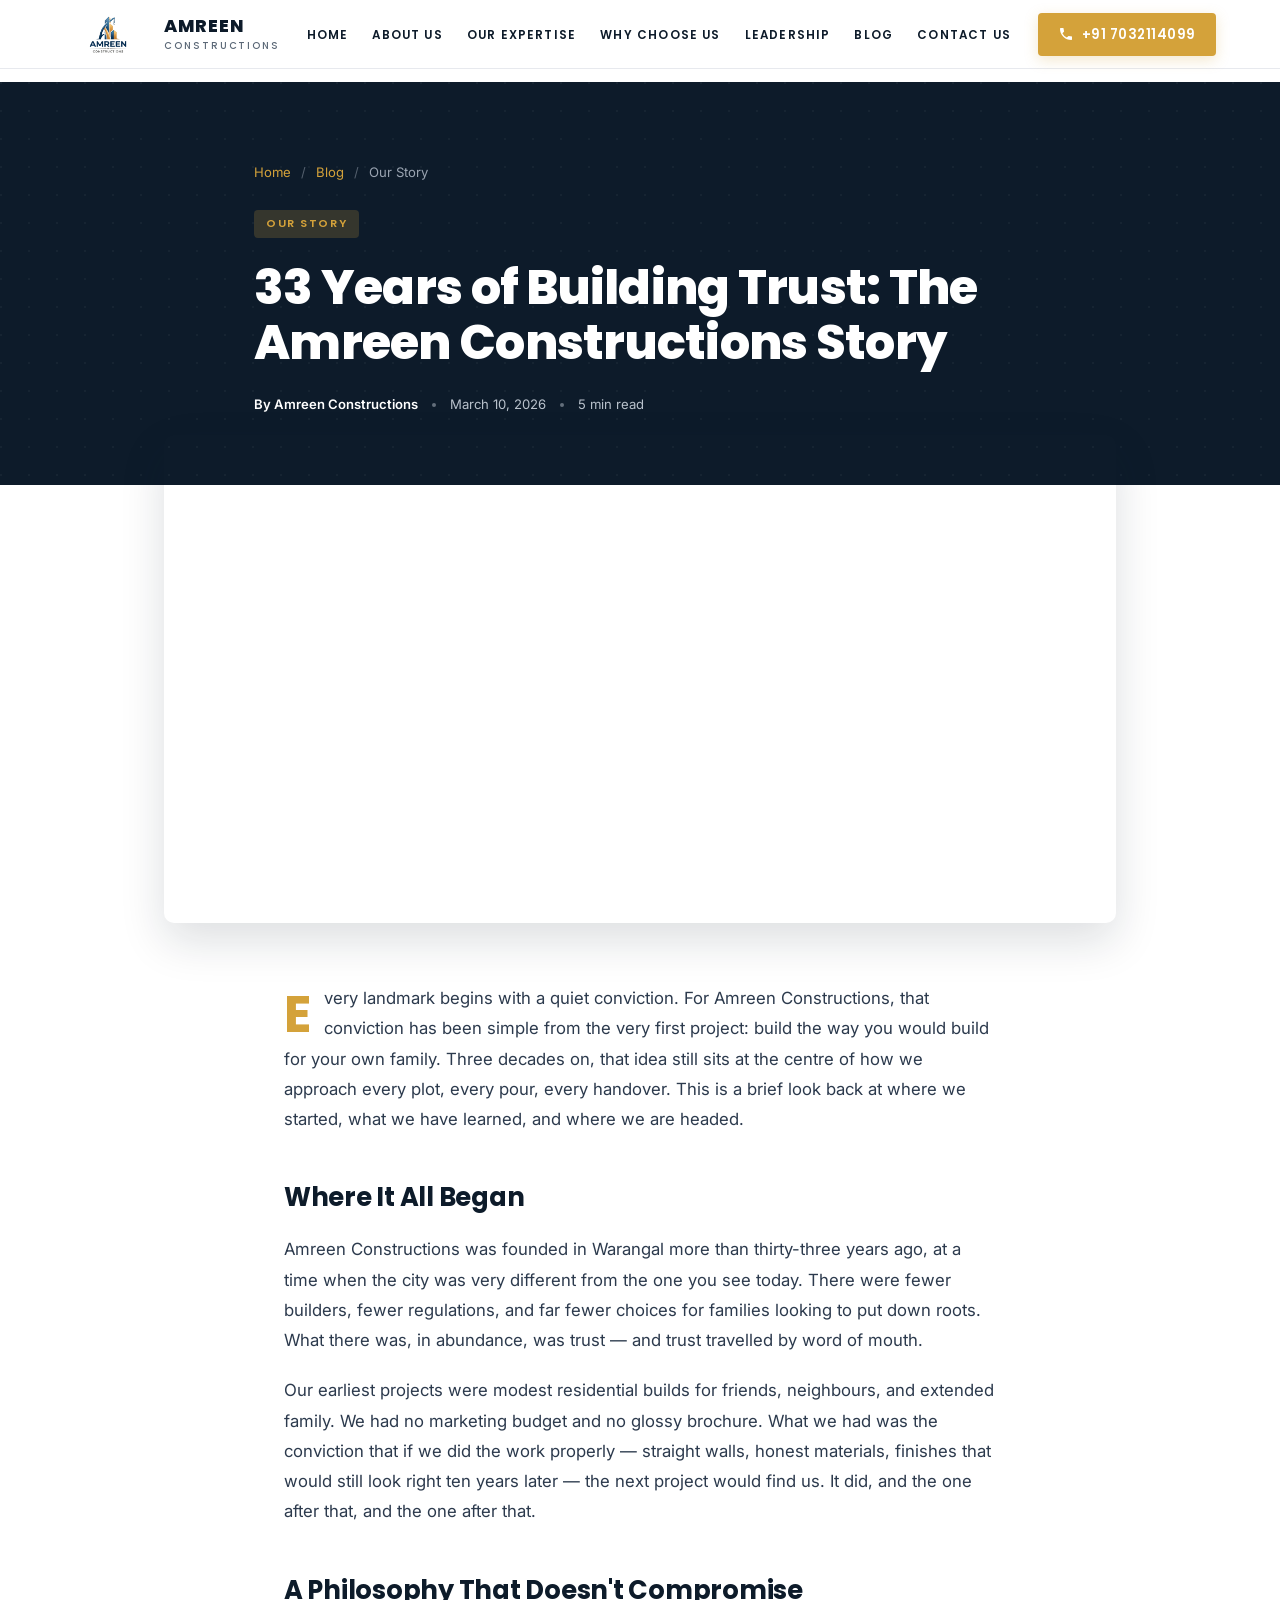
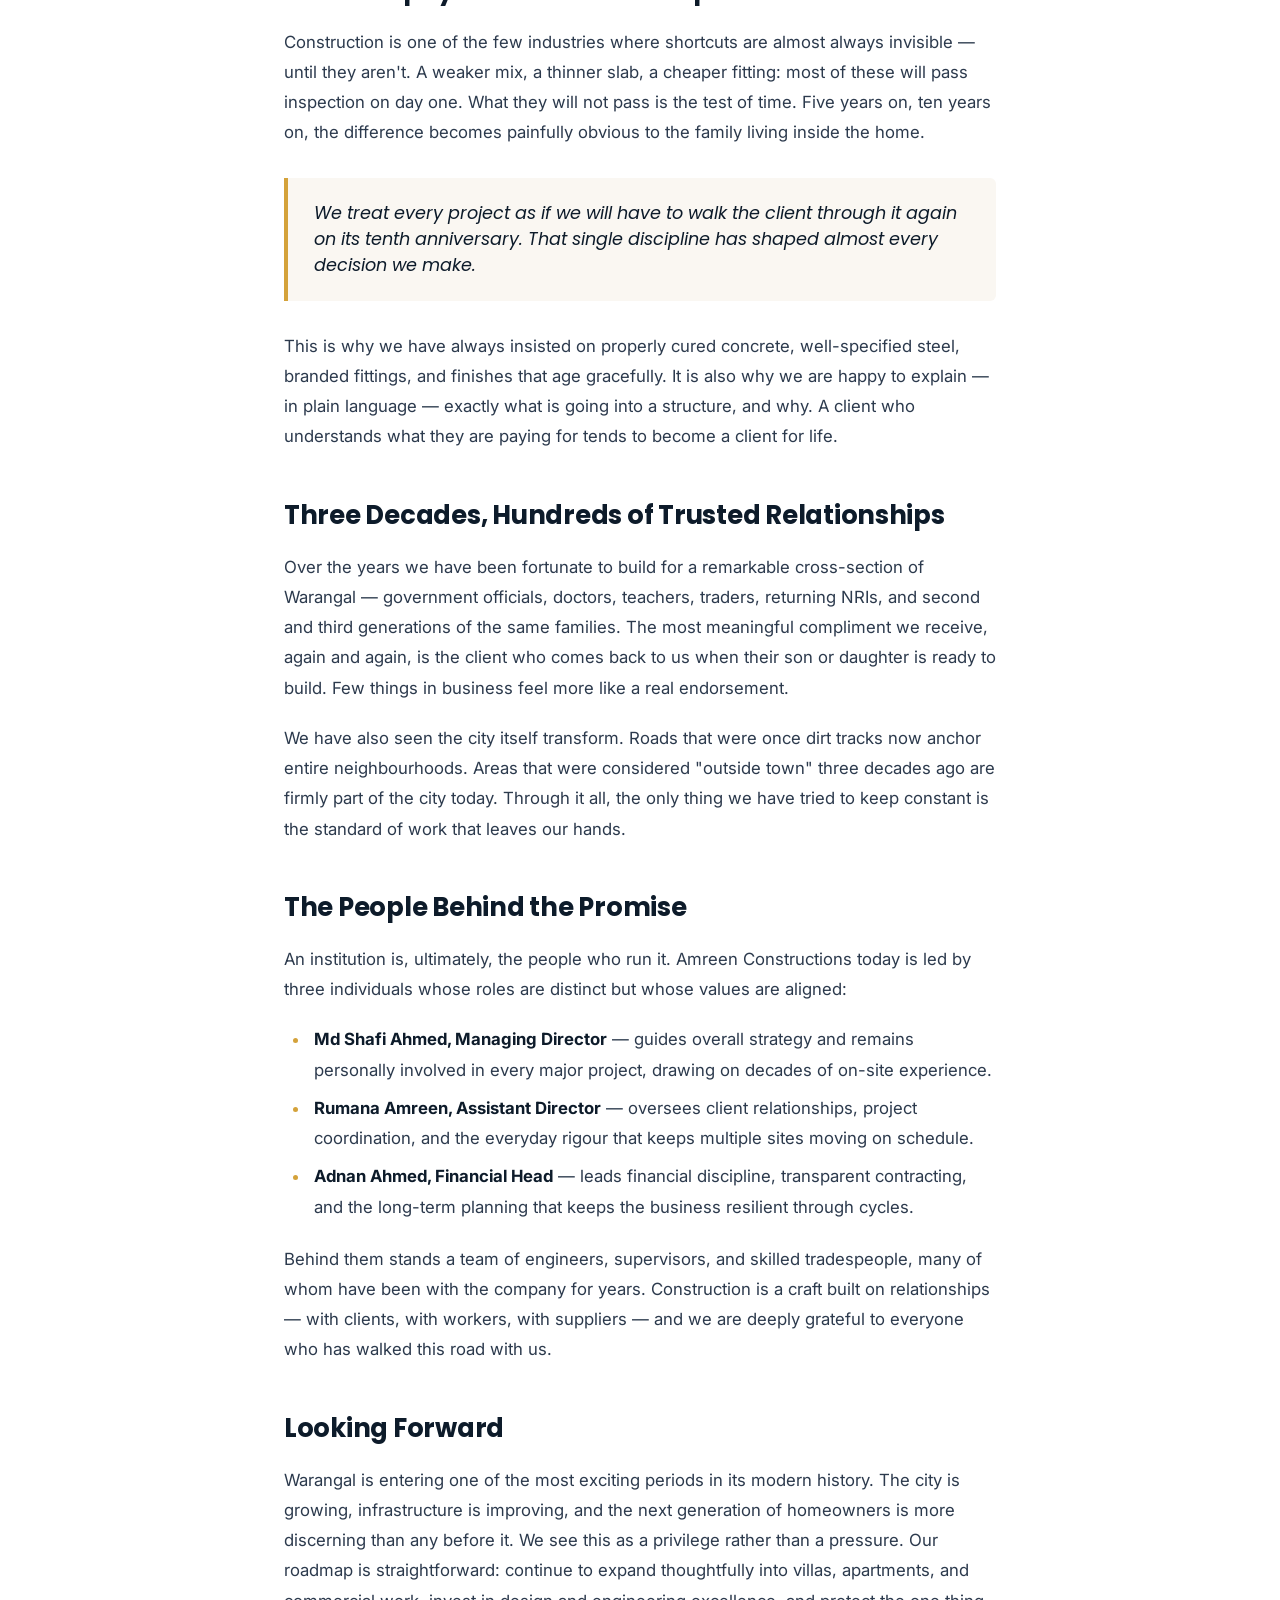
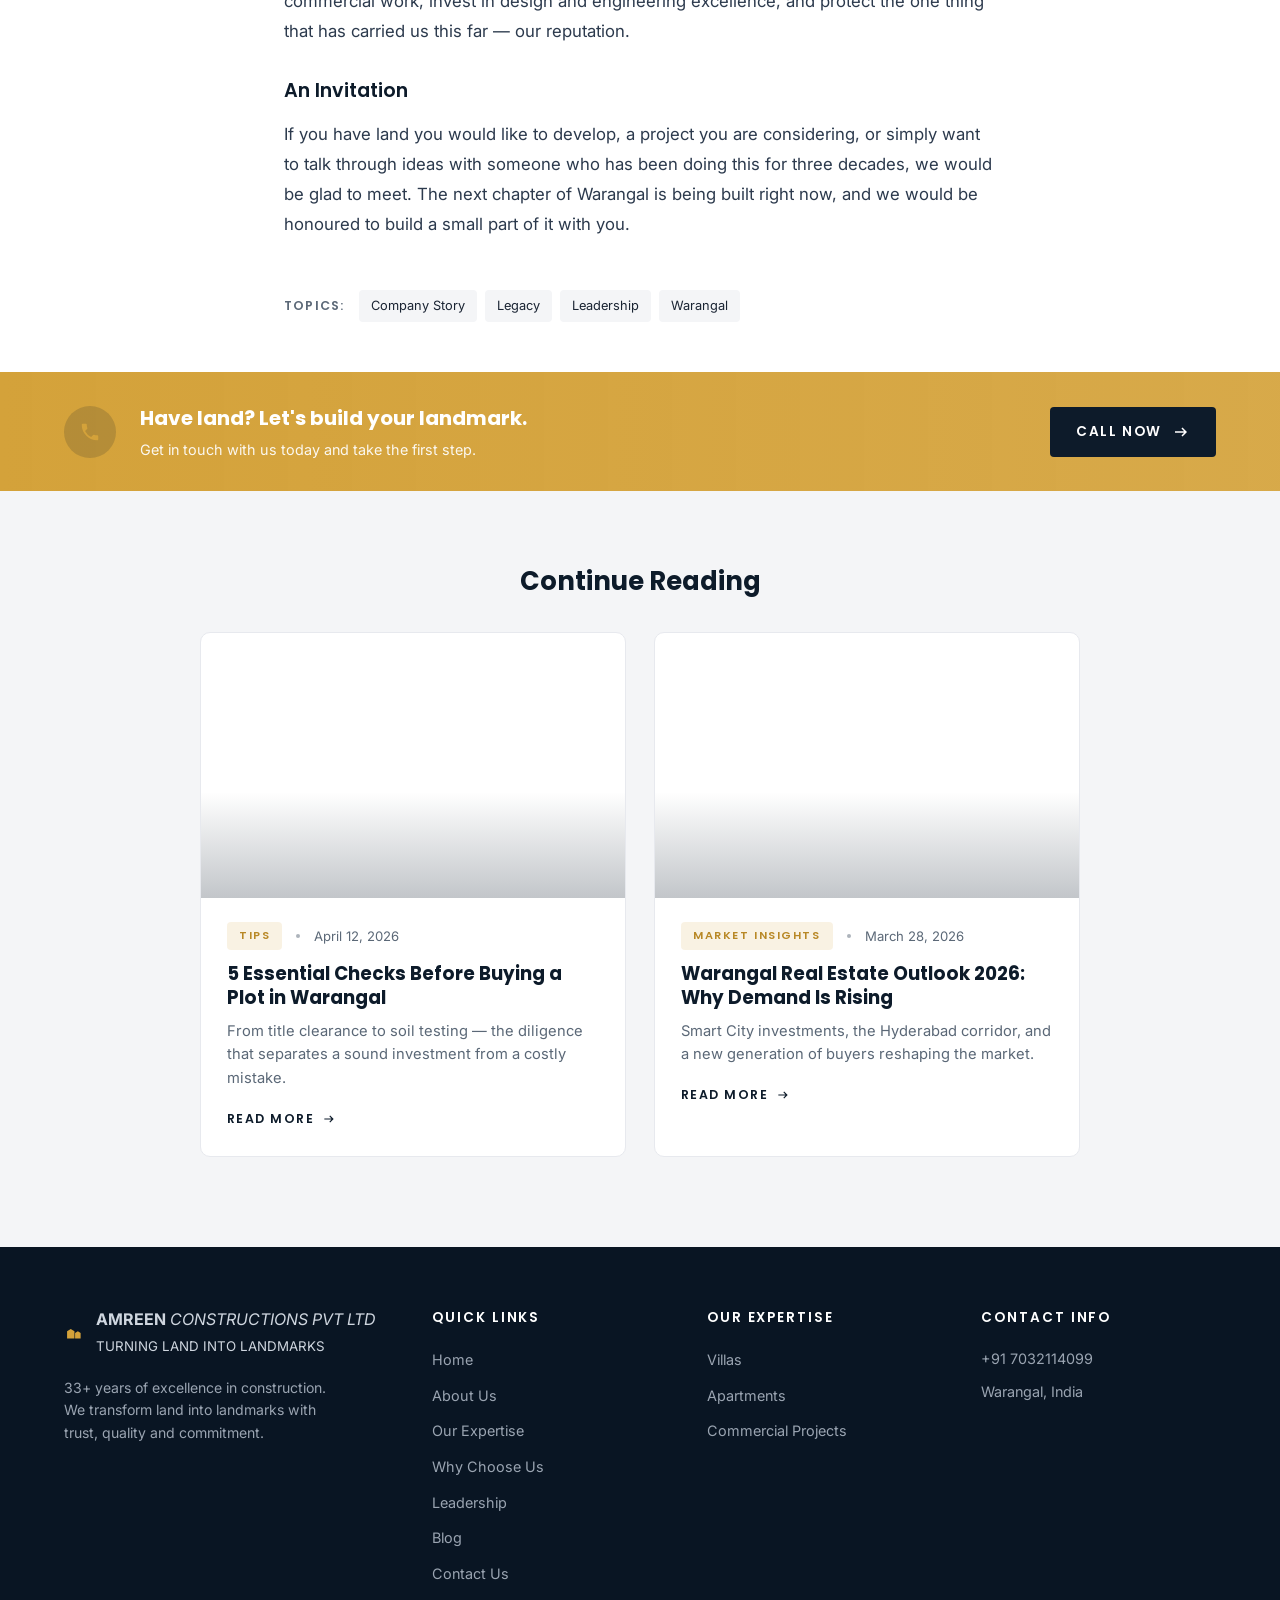
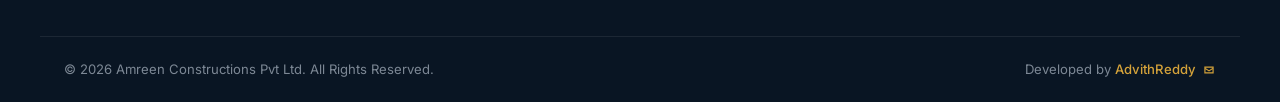
==== blog-our-story.html @ a72f968a "Add files via upload" ====
<!DOCTYPE html>
<html lang="en">
<head>
  <meta charset="UTF-8" />
  <meta http-equiv="X-UA-Compatible" content="IE=edge" />
  <meta name="viewport" content="width=device-width, initial-scale=1.0" />

  <title>33 Years of Building Trust: The Amreen Constructions Story | Warangal</title>
  <meta name="description" content="A look back at three decades of construction excellence in Warangal — the values, the people, and the philosophy behind Amreen Constructions Pvt Ltd." />
  <meta name="keywords" content="Amreen Constructions story, Warangal builder history, construction company Warangal legacy, Md Shafi Ahmed, family-run builder Telangana" />
  <meta name="author" content="Amreen Constructions Pvt Ltd" />
  <meta name="robots" content="index, follow" />
  <link rel="canonical" href="https://amreenconstructions.com/blog-our-story.html" />

  <meta property="og:type" content="article" />
  <meta property="og:title" content="33 Years of Building Trust: The Amreen Constructions Story" />
  <meta property="og:description" content="From a single project in Warangal to landmark portfolios — three decades of values that haven't changed." />
  <meta property="article:published_time" content="2026-03-10" />
  <meta property="article:author" content="Amreen Constructions Pvt Ltd" />
  <meta property="article:section" content="Our Story" />

  <meta name="theme-color" content="#0d1b2a" />
  <link rel="icon" type="image/png" href="favicon.png" />

  <link rel="preconnect" href="https://fonts.googleapis.com" />
  <link rel="preconnect" href="https://fonts.gstatic.com" crossorigin />
  <link href="https://fonts.googleapis.com/css2?family=Poppins:wght@300;400;500;600;700;800&family=Inter:wght@300;400;500;600;700&display=swap" rel="stylesheet" />
  <link rel="stylesheet" href="styles.css" />

  <script type="application/ld+json">
  {
    "@context": "https://schema.org",
    "@type": "BlogPosting",
    "headline": "33 Years of Building Trust: The Amreen Constructions Story",
    "description": "The history, values, and people behind three decades of construction excellence in Warangal.",
    "image": "https://images.unsplash.com/photo-1503387762-592deb58ef4e?auto=format&fit=crop&w=1200&q=80",
    "datePublished": "2026-03-10",
    "dateModified": "2026-03-10",
    "author": { "@type": "Organization", "name": "Amreen Constructions Pvt Ltd", "url": "https://amreenconstructions.com/" },
    "publisher": {
      "@type": "Organization",
      "name": "Amreen Constructions Pvt Ltd",
      "logo": { "@type": "ImageObject", "url": "https://amreenconstructions.com/logo.png" }
    },
    "mainEntityOfPage": "https://amreenconstructions.com/blog-our-story.html",
    "articleSection": "Our Story"
  }
  </script>
</head>
<body>

  <header class="site-header" id="siteHeader">
    <div class="container nav-wrap">
      <a href="index.html" class="brand" aria-label="Amreen Constructions Pvt Ltd Home">
        <img src="logo.png" alt="" class="logo-img" width="175" height="200" />
        <span class="brand-text-h">
          <span class="name">AMREEN</span>
          <span class="sub">CONSTRUCTIONS</span>
        </span>
      </a>
      <nav class="primary-nav" aria-label="Primary navigation">
        <button class="nav-toggle" id="navToggle" aria-expanded="false" aria-controls="navMenu" aria-label="Toggle menu">
          <span></span><span></span><span></span>
        </button>
        <ul class="nav-menu" id="navMenu">
          <li><a href="index.html" class="nav-link">Home</a></li>
          <li><a href="index.html#about" class="nav-link">About Us</a></li>
          <li><a href="index.html#expertise" class="nav-link">Our Expertise</a></li>
          <li><a href="index.html#why" class="nav-link">Why Choose Us</a></li>
          <li><a href="index.html#leadership" class="nav-link">Leadership</a></li>
          <li><a href="blog.html" class="nav-link active">Blog</a></li>
          <li><a href="index.html#contact" class="nav-link">Contact Us</a></li>
        </ul>
      </nav>
      <a href="tel:+917032114099" class="phone-cta">
        <svg viewBox="0 0 24 24" width="16" height="16" aria-hidden="true"><path fill="currentColor" d="M6.6 10.8a15.05 15.05 0 0 0 6.6 6.6l2.2-2.2a1 1 0 0 1 1-.25 11.4 11.4 0 0 0 3.6.57 1 1 0 0 1 1 1V20a1 1 0 0 1-1 1A17 17 0 0 1 3 4a1 1 0 0 1 1-1h3.5a1 1 0 0 1 1 1 11.4 11.4 0 0 0 .57 3.6 1 1 0 0 1-.25 1z"/></svg>
        <span>+91 7032114099</span>
      </a>
    </div>
  </header>

  <main>
  <article>
    <header class="article-hero">
      <div class="container">
        <nav class="crumbs" aria-label="Breadcrumb">
          <a href="index.html">Home</a>
          <span class="sep">/</span>
          <a href="blog.html">Blog</a>
          <span class="sep">/</span>
          <span>Our Story</span>
        </nav>
        <span class="cat-badge">Our Story</span>
        <h1>33 Years of Building Trust: The Amreen Constructions Story</h1>
        <div class="post-meta">
          <span class="author">By Amreen Constructions</span>
          <span class="dot-sep"></span>
          <span>March 10, 2026</span>
          <span class="dot-sep"></span>
          <span>5 min read</span>
        </div>
      </div>
    </header>

    <div class="article-image">
      <div class="imgph" role="img" aria-label="Architectural drawings and tools on a desk" style="background-image: url('https://images.unsplash.com/photo-1503387762-592deb58ef4e?auto=format&fit=crop&w=1600&q=80');"></div>
    </div>

    <div class="article-body">
      <p>Every landmark begins with a quiet conviction. For Amreen Constructions, that conviction has been simple from the very first project: build the way you would build for your own family. Three decades on, that idea still sits at the centre of how we approach every plot, every pour, every handover. This is a brief look back at where we started, what we have learned, and where we are headed.</p>

      <h2>Where It All Began</h2>
      <p>Amreen Constructions was founded in Warangal more than thirty-three years ago, at a time when the city was very different from the one you see today. There were fewer builders, fewer regulations, and far fewer choices for families looking to put down roots. What there was, in abundance, was trust — and trust travelled by word of mouth.</p>
      <p>Our earliest projects were modest residential builds for friends, neighbours, and extended family. We had no marketing budget and no glossy brochure. What we had was the conviction that if we did the work properly — straight walls, honest materials, finishes that would still look right ten years later — the next project would find us. It did, and the one after that, and the one after that.</p>

      <h2>A Philosophy That Doesn't Compromise</h2>
      <p>Construction is one of the few industries where shortcuts are almost always invisible — until they aren't. A weaker mix, a thinner slab, a cheaper fitting: most of these will pass inspection on day one. What they will not pass is the test of time. Five years on, ten years on, the difference becomes painfully obvious to the family living inside the home.</p>
      <blockquote>
        We treat every project as if we will have to walk the client through it again on its tenth anniversary. That single discipline has shaped almost every decision we make.
      </blockquote>
      <p>This is why we have always insisted on properly cured concrete, well-specified steel, branded fittings, and finishes that age gracefully. It is also why we are happy to explain — in plain language — exactly what is going into a structure, and why. A client who understands what they are paying for tends to become a client for life.</p>

      <h2>Three Decades, Hundreds of Trusted Relationships</h2>
      <p>Over the years we have been fortunate to build for a remarkable cross-section of Warangal — government officials, doctors, teachers, traders, returning NRIs, and second and third generations of the same families. The most meaningful compliment we receive, again and again, is the client who comes back to us when their son or daughter is ready to build. Few things in business feel more like a real endorsement.</p>
      <p>We have also seen the city itself transform. Roads that were once dirt tracks now anchor entire neighbourhoods. Areas that were considered "outside town" three decades ago are firmly part of the city today. Through it all, the only thing we have tried to keep constant is the standard of work that leaves our hands.</p>

      <h2>The People Behind the Promise</h2>
      <p>An institution is, ultimately, the people who run it. Amreen Constructions today is led by three individuals whose roles are distinct but whose values are aligned:</p>
      <ul>
        <li><strong>Md Shafi Ahmed, Managing Director</strong> — guides overall strategy and remains personally involved in every major project, drawing on decades of on-site experience.</li>
        <li><strong>Rumana Amreen, Assistant Director</strong> — oversees client relationships, project coordination, and the everyday rigour that keeps multiple sites moving on schedule.</li>
        <li><strong>Adnan Ahmed, Financial Head</strong> — leads financial discipline, transparent contracting, and the long-term planning that keeps the business resilient through cycles.</li>
      </ul>
      <p>Behind them stands a team of engineers, supervisors, and skilled tradespeople, many of whom have been with the company for years. Construction is a craft built on relationships — with clients, with workers, with suppliers — and we are deeply grateful to everyone who has walked this road with us.</p>

      <h2>Looking Forward</h2>
      <p>Warangal is entering one of the most exciting periods in its modern history. The city is growing, infrastructure is improving, and the next generation of homeowners is more discerning than any before it. We see this as a privilege rather than a pressure. Our roadmap is straightforward: continue to expand thoughtfully into villas, apartments, and commercial work, invest in design and engineering excellence, and protect the one thing that has carried us this far — our reputation.</p>

      <h3>An Invitation</h3>
      <p>If you have land you would like to develop, a project you are considering, or simply want to talk through ideas with someone who has been doing this for three decades, we would be glad to meet. The next chapter of Warangal is being built right now, and we would be honoured to build a small part of it with you.</p>
    </div>

    <div class="article-tags">
      <span>Topics:</span>
      <a href="blog.html">Company Story</a>
      <a href="blog.html">Legacy</a>
      <a href="blog.html">Leadership</a>
      <a href="blog.html">Warangal</a>
    </div>
  </article>
  </main>

  <section class="cta-banner" aria-label="Call to action">
    <div class="container cta-row">
      <div class="cta-icon" aria-hidden="true">
        <svg viewBox="0 0 24 24" width="22" height="22"><path fill="#d4a23a" d="M6.6 10.8a15.05 15.05 0 0 0 6.6 6.6l2.2-2.2a1 1 0 0 1 1-.25 11.4 11.4 0 0 0 3.6.57 1 1 0 0 1 1 1V20a1 1 0 0 1-1 1A17 17 0 0 1 3 4a1 1 0 0 1 1-1h3.5a1 1 0 0 1 1 1 11.4 11.4 0 0 0 .57 3.6 1 1 0 0 1-.25 1z"/></svg>
      </div>
      <div class="cta-text">
        <h3>Have land? Let's build your landmark.</h3>
        <p>Get in touch with us today and take the first step.</p>
      </div>
      <a href="tel:+917032114099" class="btn btn-dark">
        Call Now
        <svg viewBox="0 0 24 24" width="18" height="18" aria-hidden="true"><path fill="currentColor" d="M4 11h12.2l-3.6-3.6L14 6l6 6-6 6-1.4-1.4L16.2 13H4z"/></svg>
      </a>
    </div>
  </section>

  <section class="related" aria-label="Related posts">
    <div class="container">
      <h2>Continue Reading</h2>
      <div class="blog-grid">
        <article class="blog-card">
          <a href="blog-plot-buying-checks.html">
            <div class="thumb" style="background-image: url('https://images.unsplash.com/photo-1500382017468-9049fed747ef?auto=format&fit=crop&w=900&q=80');"></div>
            <div class="body">
              <div class="post-meta">
                <span class="cat-badge">Tips</span>
                <span class="dot-sep"></span>
                <span>April 12, 2026</span>
              </div>
              <h3>5 Essential Checks Before Buying a Plot in Warangal</h3>
              <p>From title clearance to soil testing — the diligence that separates a sound investment from a costly mistake.</p>
              <span class="read-more">Read More
                <svg viewBox="0 0 24 24" width="14" height="14" aria-hidden="true"><path fill="currentColor" d="M4 11h12.2l-3.6-3.6L14 6l6 6-6 6-1.4-1.4L16.2 13H4z"/></svg>
              </span>
            </div>
          </a>
        </article>
        <article class="blog-card">
          <a href="blog-warangal-market-2026.html">
            <div class="thumb" style="background-image: url('https://images.unsplash.com/photo-1486325212027-8081e485255e?auto=format&fit=crop&w=900&q=80');"></div>
            <div class="body">
              <div class="post-meta">
                <span class="cat-badge">Market Insights</span>
                <span class="dot-sep"></span>
                <span>March 28, 2026</span>
              </div>
              <h3>Warangal Real Estate Outlook 2026: Why Demand Is Rising</h3>
              <p>Smart City investments, the Hyderabad corridor, and a new generation of buyers reshaping the market.</p>
              <span class="read-more">Read More
                <svg viewBox="0 0 24 24" width="14" height="14" aria-hidden="true"><path fill="currentColor" d="M4 11h12.2l-3.6-3.6L14 6l6 6-6 6-1.4-1.4L16.2 13H4z"/></svg>
              </span>
            </div>
          </a>
        </article>
      </div>
    </div>
  </section>

  <footer class="site-footer" role="contentinfo">
    <div class="container footer-grid">
      <div class="footer-brand">
        <a href="index.html" class="brand brand-footer">
          <span class="brand-mark" aria-hidden="true">
            <svg viewBox="0 0 64 64" width="34" height="34">
              <path d="M10 50V26l12-7 12 7v24H10zm26 0V32l9-6 9 6v18H36z" fill="#d4a23a"/>
            </svg>
          </span>
          <span class="brand-text">
            <strong>AMREEN</strong>
            <em>CONSTRUCTIONS PVT LTD</em>
            <small>TURNING LAND INTO LANDMARKS</small>
          </span>
        </a>
        <p>33+ years of excellence in construction.<br/>We transform land into landmarks with trust, quality and commitment.</p>
      </div>
      <div class="footer-col">
        <h4>QUICK LINKS</h4>
        <ul>
          <li><a href="index.html">Home</a></li>
          <li><a href="index.html#about">About Us</a></li>
          <li><a href="index.html#expertise">Our Expertise</a></li>
          <li><a href="index.html#why">Why Choose Us</a></li>
          <li><a href="index.html#leadership">Leadership</a></li>
          <li><a href="blog.html">Blog</a></li>
          <li><a href="index.html#contact">Contact Us</a></li>
        </ul>
      </div>
      <div class="footer-col">
        <h4>OUR EXPERTISE</h4>
        <ul>
          <li><a href="index.html#expertise">Villas</a></li>
          <li><a href="index.html#expertise">Apartments</a></li>
          <li><a href="index.html#expertise">Commercial Projects</a></li>
        </ul>
      </div>
      <div class="footer-col">
        <h4>CONTACT INFO</h4>
        <ul class="footer-contact">
          <li><a href="tel:+917032114099">+91 7032114099</a></li>
          <li>Warangal, India</li>
        </ul>
      </div>
    </div>
    <div class="container footer-bottom">
      <p>&copy; <span id="year"></span> Amreen Constructions Pvt Ltd. All Rights Reserved.</p>
      <p class="dev-credit">
        Developed by
        <a href="mailto:advithreddydanda@gmail.com" aria-label="Email AdvithReddy">
          AdvithReddy
          <svg viewBox="0 0 24 24" width="14" height="14" aria-hidden="true"><path fill="currentColor" d="M4 6h16v12H4V6zm2 2v.4l6 4.1 6-4.1V8H6zm0 2.5V16h12v-5.5l-6 4.1-6-4.1z"/></svg>
        </a>
      </p>
    </div>
  </footer>

  <a href="#top" class="back-to-top" id="backToTop" aria-label="Back to top">
    <svg viewBox="0 0 24 24" width="18" height="18" aria-hidden="true"><path fill="currentColor" d="M12 4l8 8h-5v8h-6v-8H4z"/></svg>
  </a>

  <script src="script.js" defer></script>
</body>
</html>
---- styles.css ----
/* ===========================================================
   Amreen Constructions Pvt Ltd
   Stylesheet — premium corporate, navy + gold
   =========================================================== */

/* ---------- Reset ---------- */
*, *::before, *::after { box-sizing: border-box; margin: 0; padding: 0; }
html { scroll-behavior: smooth; -webkit-text-size-adjust: 100%; }
body {
  font-family: 'Inter', system-ui, -apple-system, sans-serif;
  color: var(--ink);
  background: var(--bg);
  line-height: 1.6;
  -webkit-font-smoothing: antialiased;
  -moz-osx-font-smoothing: grayscale;
  overflow-x: hidden;
}
img, svg { display: block; max-width: 100%; }
a { color: inherit; text-decoration: none; }
button { font: inherit; cursor: pointer; border: 0; background: none; }
ul { list-style: none; }
input, textarea { font: inherit; color: inherit; }

/* ---------- Tokens ---------- */
:root {
  --navy: #0d1b2a;
  --navy-2: #14263b;
  --navy-deep: #091523;
  --gold: #d4a23a;
  --gold-2: #b88826;
  --ink: #1a2433;
  --muted: #5b6877;
  --line: #e7e9ee;
  --bg: #ffffff;
  --bg-soft: #f4f5f7;
  --bg-warm: #faf7f2;
  --shadow-sm: 0 4px 14px rgba(13, 27, 42, 0.06);
  --shadow-md: 0 10px 30px rgba(13, 27, 42, 0.08);
  --shadow-lg: 0 18px 45px rgba(13, 27, 42, 0.14);
  --radius: 6px;
  --radius-lg: 10px;
  --container: 1200px;
}

/* ---------- Layout helpers ---------- */
.container {
  width: 100%;
  max-width: var(--container);
  margin: 0 auto;
  padding: 0 24px;
}
.section { padding: 90px 0; }
.section-title { font-family: 'Poppins', sans-serif; font-size: clamp(1.7rem, 3vw, 2.4rem); font-weight: 700; color: var(--navy); margin-bottom: 50px; letter-spacing: -0.01em; }
.section-title.center { text-align: center; }

.eyebrow {
  font-family: 'Poppins', sans-serif;
  font-size: 0.78rem;
  font-weight: 600;
  letter-spacing: 0.18em;
  text-transform: uppercase;
  color: var(--gold);
  margin-bottom: 18px;
}
.eyebrow.gold { color: var(--gold); }
.eyebrow.center { text-align: center; }

/* ---------- Buttons ---------- */
.btn {
  display: inline-flex;
  align-items: center;
  gap: 10px;
  padding: 14px 26px;
  font-family: 'Poppins', sans-serif;
  font-weight: 600;
  font-size: 0.85rem;
  letter-spacing: 0.12em;
  text-transform: uppercase;
  border-radius: 4px;
  transition: transform .25s ease, background .25s ease, color .25s ease, box-shadow .25s ease;
  white-space: nowrap;
}
.btn svg { transition: transform .3s ease; }
.btn:hover svg { transform: translateX(4px); }

.btn-gold {
  background: var(--gold);
  color: #fff;
  box-shadow: 0 8px 22px rgba(212, 162, 58, .35);
}
.btn-gold:hover { background: var(--gold-2); transform: translateY(-2px); box-shadow: 0 12px 30px rgba(212, 162, 58, .4); }

.btn-dark {
  background: var(--navy);
  color: #fff;
}
.btn-dark:hover { background: var(--navy-deep); transform: translateY(-2px); }

/* =========================================================
   HEADER — white bg, navy text, gold accents
   ========================================================= */
.site-header {
  position: fixed;
  top: 0; left: 0; right: 0;
  z-index: 100;
  background: #ffffff;
  border-bottom: 1px solid var(--line);
  transition: box-shadow .3s ease, background .3s ease;
}
.site-header.scrolled {
  background: rgba(255,255,255,.97);
  backdrop-filter: blur(10px);
  box-shadow: 0 4px 20px rgba(13,27,42,.07);
}

.nav-wrap {
  display: flex;
  align-items: center;
  justify-content: space-between;
  gap: 18px;
  padding-top: 10px;
  padding-bottom: 10px;
}

.brand { display: flex; align-items: center; gap: 12px; text-decoration: none; }
.logo-img {
  height: 48px;
  width: auto;
  display: block;
  flex-shrink: 0;
  transition: transform .3s ease;
}
.brand:hover .logo-img { transform: scale(1.05); }

.brand-text-h {
  display: flex;
  flex-direction: column;
  line-height: 1;
}
.brand-text-h .name {
  font-family: 'Poppins', sans-serif;
  font-weight: 800;
  font-size: 1.1rem;
  letter-spacing: 0.06em;
  color: var(--navy);
}
.brand-text-h .sub {
  font-family: 'Poppins', sans-serif;
  font-weight: 500;
  font-size: 0.6rem;
  letter-spacing: 0.2em;
  color: var(--muted);
  margin-top: 5px;
}

/* Nav menu */
.primary-nav { display: flex; align-items: center; }
.nav-menu { display: flex; gap: 24px; align-items: center; }
.nav-link {
  position: relative;
  font-family: 'Poppins', sans-serif;
  font-size: 0.74rem;
  font-weight: 600;
  letter-spacing: 0.1em;
  text-transform: uppercase;
  color: var(--navy);
  padding: 6px 0;
  white-space: nowrap;
  transition: color .25s ease;
}
.nav-link::after {
  content: '';
  position: absolute;
  left: 0; right: 0; bottom: -2px;
  height: 2px;
  background: var(--gold);
  transform: scaleX(0);
  transform-origin: left;
  transition: transform .3s ease;
}
.nav-link:hover, .nav-link.active { color: var(--gold-2); }
.nav-link.active::after, .nav-link:hover::after { transform: scaleX(1); }

.phone-cta {
  display: inline-flex;
  align-items: center;
  gap: 8px;
  background: var(--gold);
  color: #fff;
  padding: 11px 20px;
  border-radius: 4px;
  font-family: 'Poppins', sans-serif;
  font-weight: 600;
  font-size: 0.82rem;
  letter-spacing: 0.04em;
  white-space: nowrap;
  transition: background .25s ease, transform .25s ease, box-shadow .25s ease;
  box-shadow: 0 4px 14px rgba(212,162,58,.25);
}
.phone-cta:hover {
  background: var(--gold-2);
  transform: translateY(-1px);
  box-shadow: 0 6px 18px rgba(212,162,58,.35);
}

/* Mobile toggle */
.nav-toggle {
  display: none;
  width: 40px; height: 40px;
  flex-direction: column;
  justify-content: center;
  align-items: center;
  gap: 5px;
}
.nav-toggle span {
  display: block;
  width: 22px; height: 2px;
  background: var(--navy);
  transition: transform .3s ease, opacity .3s ease;
}
.nav-toggle.open span:nth-child(1) { transform: translateY(7px) rotate(45deg); }
.nav-toggle.open span:nth-child(2) { opacity: 0; }
.nav-toggle.open span:nth-child(3) { transform: translateY(-7px) rotate(-45deg); }

/* Tighten at narrow desktops so single-line nav holds */
@media (max-width: 1180px) {
  .nav-menu { gap: 18px; }
  .nav-link { font-size: 0.72rem; letter-spacing: 0.08em; }
}
@media (max-width: 1024px) {
  .nav-wrap { gap: 12px; }
  .nav-menu { gap: 14px; }
  .nav-link { font-size: 0.7rem; letter-spacing: 0.06em; }
  .phone-cta { padding: 10px 14px; font-size: 0.78rem; }
  .phone-cta span { display: none; }
  .logo-img { height: 44px; }
  .brand-text-h .name { font-size: 1rem; }
  .brand-text-h .sub { font-size: 0.55rem; }
}

/* =========================================================
   HERO
   ========================================================= */
.hero {
  position: relative;
  min-height: 92vh;
  display: flex;
  align-items: center;
  margin-top: 82px;
  overflow: hidden;
  background: var(--navy);
}
.hero-image {
  position: absolute; inset: 0;
  background-image: url('https://images.unsplash.com/photo-1600585154340-be6161a56a0c?auto=format&fit=crop&w=2000&q=80');
  background-size: cover;
  background-position: center;
  filter: brightness(.78);
}
.hero-overlay {
  position: absolute; inset: 0;
  background:
    linear-gradient(90deg, rgba(13,27,42,.92) 0%, rgba(13,27,42,.55) 55%, rgba(13,27,42,.15) 100%),
    linear-gradient(180deg, rgba(13,27,42,.45) 0%, rgba(13,27,42,.2) 50%, rgba(13,27,42,.6) 100%);
}
.hero-content {
  position: relative;
  z-index: 2;
  padding: 80px 24px;
  max-width: var(--container);
  width: 100%;
  color: #fff;
}
.hero .eyebrow { color: var(--gold); margin-bottom: 22px; }
.hero-title {
  font-family: 'Poppins', sans-serif;
  font-size: clamp(2.5rem, 6vw, 5rem);
  font-weight: 800;
  line-height: 1.02;
  letter-spacing: -0.015em;
  text-transform: uppercase;
  margin-bottom: 26px;
  text-shadow: 0 2px 30px rgba(0,0,0,.25);
}
.hero-sub {
  font-size: 1.05rem;
  max-width: 480px;
  color: #e3e8ef;
  margin-bottom: 38px;
}
.hero-dots {
  position: absolute;
  bottom: 28px;
  left: 50%;
  transform: translateX(-50%);
  display: flex; gap: 10px;
  z-index: 2;
}
.hero-dots .dot {
  width: 28px; height: 4px;
  background: rgba(255,255,255,.35);
  border-radius: 2px;
  transition: background .3s ease;
}
.hero-dots .dot.active { background: var(--gold); }

/* =========================================================
   ABOUT
   ========================================================= */
.about { background: var(--bg-soft); }
.about-grid {
  display: grid;
  grid-template-columns: 1fr 1.05fr;
  gap: 70px;
  align-items: center;
}
.about-copy h2 {
  font-family: 'Poppins', sans-serif;
  font-size: clamp(1.7rem, 3vw, 2.4rem);
  font-weight: 700;
  color: var(--navy);
  margin-bottom: 22px;
  letter-spacing: -0.01em;
}
.about-copy p { color: var(--muted); margin-bottom: 16px; max-width: 520px; }

.stat-row {
  display: grid;
  grid-template-columns: repeat(4, 1fr);
  gap: 20px;
  margin-top: 36px;
}
.stat-row li {
  display: flex;
  flex-direction: column;
  align-items: flex-start;
  gap: 4px;
}
.stat-row li svg { margin-bottom: 6px; }
.stat-row li strong {
  font-family: 'Poppins', sans-serif;
  font-size: 1.15rem;
  font-weight: 700;
  color: var(--navy);
}
.stat-row li span { font-size: 0.85rem; color: var(--muted); }

.about-visual { position: relative; }
.about-img {
  width: 100%;
  aspect-ratio: 4 / 3.2;
  background-image: url('https://images.unsplash.com/photo-1613490493576-7fde63acd811?auto=format&fit=crop&w=1400&q=80');
  background-size: cover;
  background-position: center;
  border-radius: var(--radius-lg);
  box-shadow: var(--shadow-lg);
}
.about-badge {
  position: absolute;
  bottom: -28px;
  right: -10px;
  background: var(--navy);
  color: #fff;
  padding: 22px 26px;
  border-radius: var(--radius-lg);
  display: flex;
  flex-direction: column;
  align-items: flex-start;
  gap: 4px;
  box-shadow: var(--shadow-lg);
  min-width: 200px;
}
.about-badge svg { margin-bottom: 6px; }
.about-badge strong {
  font-family: 'Poppins', sans-serif;
  font-size: 2.4rem;
  font-weight: 800;
  color: var(--gold);
  line-height: 1;
}
.about-badge span { font-size: 0.85rem; color: #cfd6df; line-height: 1.4; }

/* =========================================================
   EXPERTISE
   ========================================================= */
.expertise { background: var(--bg-soft); padding-top: 70px; }
.card-grid {
  display: grid;
  grid-template-columns: repeat(3, 1fr);
  gap: 28px;
  margin-top: 10px;
}
.exp-card {
  background: #fff;
  padding: 40px 32px;
  border-radius: var(--radius-lg);
  box-shadow: var(--shadow-sm);
  transition: transform .35s ease, box-shadow .35s ease;
  position: relative;
  overflow: hidden;
}
.exp-card::before {
  content: '';
  position: absolute;
  top: 0; left: 0; right: 0;
  height: 3px;
  background: linear-gradient(90deg, var(--gold), transparent);
  transform: scaleX(0);
  transform-origin: left;
  transition: transform .4s ease;
}
.exp-card:hover { transform: translateY(-6px); box-shadow: var(--shadow-md); }
.exp-card:hover::before { transform: scaleX(1); }
.exp-icon { margin-bottom: 22px; }
.exp-card h3 {
  font-family: 'Poppins', sans-serif;
  font-size: 1.05rem;
  font-weight: 700;
  letter-spacing: 0.08em;
  color: var(--navy);
  margin-bottom: 14px;
}
.exp-card p { color: var(--muted); font-size: 0.94rem; }
.card-line {
  display: block;
  width: 36px; height: 2px;
  background: var(--gold);
  margin-top: 18px;
}

/* =========================================================
   WHY CHOOSE US
   ========================================================= */
.why-section { background: var(--bg-soft); padding-top: 0; }
.why-grid {
  display: grid;
  grid-template-columns: 1.05fr 1fr;
  gap: 0;
  border-radius: var(--radius-lg);
  overflow: hidden;
  box-shadow: var(--shadow-md);
}
.why-dark {
  background: var(--navy);
  color: #fff;
  padding: 50px 44px;
  position: relative;
}
.why-dark::after {
  content: '';
  position: absolute;
  inset: 0;
  background-image: radial-gradient(circle at 1px 1px, rgba(212,162,58,.07) 1px, transparent 0);
  background-size: 24px 24px;
  pointer-events: none;
}
.why-dark > * { position: relative; z-index: 1; }
.why-dark h2 {
  font-family: 'Poppins', sans-serif;
  font-size: 1.8rem;
  font-weight: 700;
  margin-bottom: 36px;
  letter-spacing: -0.01em;
}
.why-features {
  display: grid;
  grid-template-columns: repeat(5, 1fr);
  gap: 16px;
}
.why-features li {
  display: flex;
  flex-direction: column;
  align-items: flex-start;
  gap: 10px;
  font-size: 0.78rem;
  color: #d8dee6;
  line-height: 1.4;
}
.why-features li svg { transition: transform .3s ease; }
.why-features li:hover svg { transform: translateY(-3px); }

.why-light {
  background: var(--bg-warm);
  padding: 50px 44px;
  position: relative;
  overflow: hidden;
}
.why-block { margin-bottom: 30px; position: relative; z-index: 1; }
.why-block:last-of-type { margin-bottom: 0; }
.why-block h3 {
  display: flex;
  align-items: center;
  gap: 12px;
  font-family: 'Poppins', sans-serif;
  font-size: 0.85rem;
  font-weight: 700;
  letter-spacing: 0.12em;
  color: var(--navy);
  margin-bottom: 12px;
}
.why-block .bar {
  display: inline-block;
  width: 26px; height: 3px;
  background: var(--gold);
}
.why-block p { color: var(--muted); max-width: 360px; font-size: 0.95rem; }
.blueprint {
  position: absolute;
  right: -10px;
  bottom: -10px;
  width: 220px;
  opacity: .35;
  pointer-events: none;
}

/* =========================================================
   LEADERSHIP
   ========================================================= */
.leadership { background: var(--bg); padding-top: 70px; }
.lead-grid {
  display: grid;
  grid-template-columns: repeat(3, 1fr);
  gap: 26px;
}
.lead-card {
  display: flex;
  align-items: center;
  gap: 20px;
  background: #fff;
  border: 1px solid var(--line);
  padding: 26px 28px;
  border-radius: var(--radius-lg);
  transition: transform .3s ease, box-shadow .3s ease, border-color .3s ease;
}
.lead-card:hover {
  transform: translateY(-4px);
  box-shadow: var(--shadow-md);
  border-color: rgba(212,162,58,.4);
}
.lead-avatar {
  width: 64px; height: 64px;
  flex-shrink: 0;
  background: var(--navy);
  border-radius: 50%;
  display: grid;
  place-items: center;
}
.lead-text h3 {
  font-family: 'Poppins', sans-serif;
  font-size: 1.05rem;
  font-weight: 700;
  color: var(--navy);
  margin-bottom: 4px;
}
.lead-text p { color: var(--muted); font-size: 0.9rem; margin-bottom: 8px; }
.lead-text .card-line { margin-top: 4px; }

/* =========================================================
   CTA BANNER
   ========================================================= */
.cta-banner {
  background:
    linear-gradient(90deg, rgba(212,162,58,1) 0%, rgba(212,162,58,.92) 100%),
    url('https://images.unsplash.com/photo-1486325212027-8081e485255e?auto=format&fit=crop&w=1600&q=80');
  background-size: cover;
  background-position: center;
  background-blend-mode: multiply;
  padding: 30px 0;
}
.cta-row {
  display: flex;
  align-items: center;
  gap: 24px;
}
.cta-icon {
  width: 52px; height: 52px;
  background: rgba(13,27,42,.16);
  border-radius: 50%;
  display: grid; place-items: center;
  flex-shrink: 0;
}
.cta-text { flex: 1; color: #fff; }
.cta-text h3 {
  font-family: 'Poppins', sans-serif;
  font-size: 1.25rem;
  font-weight: 700;
  margin-bottom: 4px;
}
.cta-text p { font-size: 0.9rem; opacity: .92; }

/* =========================================================
   CONTACT
   ========================================================= */
.contact { background: var(--bg); padding-top: 70px; }
.contact-grid {
  display: grid;
  grid-template-columns: 1fr 1.2fr 0.9fr;
  gap: 40px;
  align-items: start;
}
.contact-info h2 {
  font-family: 'Poppins', sans-serif;
  font-size: 1.6rem;
  font-weight: 700;
  color: var(--navy);
  margin-bottom: 26px;
  letter-spacing: -0.01em;
}
.contact-list { display: flex; flex-direction: column; gap: 14px; }
.contact-list li { display: flex; align-items: center; gap: 12px; color: var(--ink); }
.contact-list .icon {
  width: 36px; height: 36px;
  background: rgba(212,162,58,.12);
  border-radius: 50%;
  display: grid; place-items: center;
  flex-shrink: 0;
}
.contact-list a:hover { color: var(--gold); }

/* form */
.contact-form {
  background: #fff;
  padding: 4px;
  border-radius: var(--radius-lg);
}
.form-row {
  display: grid;
  grid-template-columns: 1fr 1fr;
  gap: 14px;
  margin-bottom: 14px;
}
.field { position: relative; }
.field input, .field textarea {
  width: 100%;
  padding: 14px 16px;
  background: #fff;
  border: 1px solid var(--line);
  border-radius: 6px;
  outline: none;
  font-size: 0.95rem;
  color: var(--ink);
  transition: border-color .25s ease, box-shadow .25s ease;
  resize: vertical;
}
.field textarea { min-height: 110px; }
.field input::placeholder, .field textarea::placeholder { color: #a3acb8; }
.field input:focus, .field textarea:focus {
  border-color: var(--gold);
  box-shadow: 0 0 0 3px rgba(212,162,58,.15);
}
.form-submit {
  margin-top: 14px;
  width: auto;
  float: right;
}
.form-status {
  clear: both;
  margin-top: 14px;
  padding-top: 14px;
  font-size: 0.9rem;
  color: #2a8d4a;
  min-height: 1.4em;
  display: block;
}
.form-status.error { color: #c0392b; }

/* map */
.contact-map {
  position: relative;
  background: var(--bg-soft);
  border-radius: var(--radius-lg);
  height: 220px;
  overflow: hidden;
  border: 1px solid var(--line);
}
.map-grid {
  position: absolute; inset: 0;
  background-image:
    linear-gradient(rgba(13,27,42,.06) 1px, transparent 1px),
    linear-gradient(90deg, rgba(13,27,42,.06) 1px, transparent 1px);
  background-size: 30px 30px;
}
.map-pin {
  position: absolute;
  top: 50%; left: 50%;
  transform: translate(-50%, -50%);
  display: flex;
  flex-direction: column;
  align-items: center;
  gap: 2px;
}
.map-pin strong { color: var(--navy); font-family: 'Poppins', sans-serif; font-weight: 700; font-size: 0.95rem; }
.map-pin span { color: var(--muted); font-size: 0.8rem; }

/* =========================================================
   FOOTER
   ========================================================= */
.site-footer {
  background: var(--navy-deep);
  color: #cfd6df;
  padding: 60px 0 0;
}
.footer-grid {
  display: grid;
  grid-template-columns: 1.4fr 1fr 1fr 1fr;
  gap: 40px;
  padding-bottom: 50px;
}
.footer-brand .brand-footer { margin-bottom: 18px; }
.footer-brand p { font-size: 0.88rem; color: #9aa4b1; max-width: 280px; }
.footer-col h4 {
  font-family: 'Poppins', sans-serif;
  font-size: 0.85rem;
  letter-spacing: 0.14em;
  font-weight: 600;
  color: #fff;
  margin-bottom: 18px;
}
.footer-col ul { display: flex; flex-direction: column; gap: 10px; }
.footer-col a, .footer-contact li { color: #9aa4b1; font-size: 0.9rem; transition: color .25s ease; }
.footer-col a:hover { color: var(--gold); }

.footer-bottom {
  display: flex;
  justify-content: space-between;
  align-items: center;
  padding: 22px 24px;
  border-top: 1px solid rgba(255,255,255,.08);
  font-size: 0.82rem;
  color: #7d8895;
}
.dev-credit a {
  display: inline-flex;
  align-items: center;
  gap: 6px;
  color: var(--gold);
  font-weight: 500;
  transition: color .25s ease;
}
.dev-credit a:hover { color: #f0c269; }

/* =========================================================
   BACK TO TOP
   ========================================================= */
.back-to-top {
  position: fixed;
  bottom: 24px;
  right: 24px;
  width: 44px; height: 44px;
  background: var(--navy);
  color: var(--gold);
  border-radius: 50%;
  display: grid; place-items: center;
  opacity: 0;
  transform: translateY(10px);
  pointer-events: none;
  transition: opacity .3s ease, transform .3s ease, background .3s ease;
  z-index: 90;
  box-shadow: var(--shadow-md);
}
.back-to-top.visible { opacity: 1; transform: translateY(0); pointer-events: auto; }
.back-to-top:hover { background: var(--gold); color: #fff; }

/* =========================================================
   REVEAL ANIMATIONS
   ========================================================= */
.reveal {
  opacity: 0;
  transform: translateY(24px);
  transition: opacity .8s ease, transform .8s ease;
}
.reveal.visible { opacity: 1; transform: translateY(0); }
@media (prefers-reduced-motion: reduce) {
  .reveal { opacity: 1; transform: none; transition: none; }
  html { scroll-behavior: auto; }
}

/* =========================================================
   RESPONSIVE
   ========================================================= */
@media (max-width: 1024px) {
  .about-grid { grid-template-columns: 1fr; gap: 50px; }
  .about-badge { right: 20px; }
  .why-grid { grid-template-columns: 1fr; }
  .why-features { grid-template-columns: repeat(5, 1fr); }
  .contact-grid { grid-template-columns: 1fr 1fr; }
  .contact-map { grid-column: 1 / -1; height: 240px; }
  .card-grid { grid-template-columns: 1fr 1fr; }
  .lead-grid { grid-template-columns: 1fr 1fr; }
  .footer-grid { grid-template-columns: 1fr 1fr; }
}

@media (max-width: 768px) {
  .section { padding: 70px 0; }
  .nav-toggle { display: flex; }
  .nav-menu {
    position: fixed;
    top: 82px;
    left: 0; right: 0;
    flex-direction: column;
    background: #ffffff;
    padding: 20px 24px;
    gap: 18px;
    transform: translateY(-120%);
    transition: transform .35s ease;
    border-top: 1px solid var(--line);
    box-shadow: 0 12px 30px rgba(13,27,42,.1);
  }
  .nav-menu.open { transform: translateY(0); }
  .phone-cta { display: none; }
  .logo-img { height: 42px; }
  .brand-text-h .name { font-size: 0.95rem; }
  .brand-text-h .sub { font-size: 0.5rem; letter-spacing: 0.16em; }

  .hero { min-height: 80vh; }
  .hero-overlay {
    background: linear-gradient(180deg, rgba(13,27,42,.55) 0%, rgba(13,27,42,.85) 100%);
  }

  .stat-row { grid-template-columns: 1fr 1fr; gap: 18px; }
  .card-grid { grid-template-columns: 1fr; }
  .lead-grid { grid-template-columns: 1fr; }
  .why-features { grid-template-columns: 1fr 1fr; gap: 22px; }
  .why-dark, .why-light { padding: 36px 28px; }

  .cta-row { flex-direction: column; text-align: center; gap: 18px; }
  .cta-text { text-align: center; }

  .contact-grid { grid-template-columns: 1fr; }
  .form-row { grid-template-columns: 1fr; }
  .form-submit { float: none; width: 100%; justify-content: center; }

  .footer-grid { grid-template-columns: 1fr; gap: 32px; }
  .footer-bottom { flex-direction: column; gap: 8px; text-align: center; }

  .about-badge {
    position: relative;
    bottom: auto;
    right: auto;
    margin: -24px auto 0;
  }
}

@media (max-width: 480px) {
  .container { padding: 0 18px; }
  .hero-content { padding: 60px 18px; }
  .brand-text em { font-size: 0.5rem; }
  .btn { padding: 12px 20px; font-size: 0.78rem; }
}

/* ===========================================================
   BLOG — listing & individual post pages
   =========================================================== */

/* Page hero (shorter than homepage hero) */
.page-hero {
  position: relative;
  margin-top: 82px;
  background: var(--navy);
  color: #fff;
  overflow: hidden;
  padding: 90px 0 70px;
}
.page-hero::before {
  content: '';
  position: absolute; inset: 0;
  background-image:
    radial-gradient(circle at 20% 30%, rgba(212,162,58,.12), transparent 50%),
    radial-gradient(circle at 80% 70%, rgba(212,162,58,.08), transparent 50%);
  pointer-events: none;
}
.page-hero::after {
  content: '';
  position: absolute; inset: 0;
  background-image: radial-gradient(circle at 1px 1px, rgba(255,255,255,.04) 1px, transparent 0);
  background-size: 28px 28px;
  pointer-events: none;
}
.page-hero .container { position: relative; z-index: 1; }
.page-hero .eyebrow { color: var(--gold); }
.page-hero h1 {
  font-family: 'Poppins', sans-serif;
  font-size: clamp(2rem, 4.5vw, 3.4rem);
  font-weight: 800;
  letter-spacing: -0.015em;
  line-height: 1.05;
  margin-bottom: 18px;
}
.page-hero p {
  max-width: 620px;
  color: #cfd6df;
  font-size: 1.05rem;
}

/* Breadcrumb */
.crumbs {
  display: flex;
  align-items: center;
  gap: 10px;
  font-size: 0.82rem;
  color: #9aa4b1;
  margin-bottom: 26px;
}
.crumbs a { color: var(--gold); transition: color .25s ease; }
.crumbs a:hover { color: #f0c269; }
.crumbs .sep { opacity: .5; }

/* Blog grid (listing) */
.blog-grid {
  display: grid;
  grid-template-columns: repeat(3, 1fr);
  gap: 28px;
}
.blog-card {
  display: flex;
  flex-direction: column;
  background: #fff;
  border: 1px solid var(--line);
  border-radius: var(--radius-lg);
  overflow: hidden;
  transition: transform .35s ease, box-shadow .35s ease, border-color .35s ease;
}
.blog-card:hover {
  transform: translateY(-6px);
  box-shadow: var(--shadow-md);
  border-color: rgba(212,162,58,.4);
}
.blog-card .thumb {
  aspect-ratio: 16 / 10;
  background-size: cover;
  background-position: center;
  position: relative;
}
.blog-card .thumb::after {
  content: '';
  position: absolute; inset: 0;
  background: linear-gradient(180deg, transparent 60%, rgba(13,27,42,.25));
}
.blog-card .body { padding: 24px 26px 28px; display: flex; flex-direction: column; flex: 1; }
.blog-card h3 {
  font-family: 'Poppins', sans-serif;
  font-size: 1.15rem;
  font-weight: 700;
  color: var(--navy);
  margin: 12px 0 10px;
  line-height: 1.3;
  transition: color .25s ease;
}
.blog-card:hover h3 { color: var(--gold-2); }
.blog-card p { color: var(--muted); font-size: 0.92rem; flex: 1; margin-bottom: 18px; }
.blog-card .read-more {
  display: inline-flex;
  align-items: center;
  gap: 8px;
  font-family: 'Poppins', sans-serif;
  font-size: 0.78rem;
  font-weight: 600;
  letter-spacing: 0.12em;
  text-transform: uppercase;
  color: var(--navy);
  transition: color .25s ease, gap .25s ease;
}
.blog-card .read-more:hover { color: var(--gold); gap: 14px; }

/* Category badge & meta */
.cat-badge {
  display: inline-block;
  background: rgba(212,162,58,.14);
  color: var(--gold-2);
  font-family: 'Poppins', sans-serif;
  font-weight: 600;
  font-size: 0.7rem;
  letter-spacing: 0.14em;
  text-transform: uppercase;
  padding: 5px 12px;
  border-radius: 4px;
}
.post-meta {
  display: flex;
  flex-wrap: wrap;
  gap: 8px 14px;
  align-items: center;
  font-size: 0.82rem;
  color: var(--muted);
}
.post-meta .dot-sep { width: 4px; height: 4px; border-radius: 50%; background: var(--muted); opacity: .5; }
.post-meta .author { color: var(--ink); font-weight: 600; }

/* Article (individual post) */
.article-hero {
  background: var(--navy);
  color: #fff;
  margin-top: 82px;
  padding: 80px 0 70px;
  position: relative;
  overflow: hidden;
}
.article-hero::before {
  content: '';
  position: absolute; inset: 0;
  background-image: radial-gradient(circle at 1px 1px, rgba(255,255,255,.04) 1px, transparent 0);
  background-size: 28px 28px;
  pointer-events: none;
}
.article-hero .container { position: relative; z-index: 1; max-width: 820px; }
.article-hero .cat-badge {
  background: rgba(212,162,58,.2);
  color: var(--gold);
  margin-bottom: 22px;
}
.article-hero h1 {
  font-family: 'Poppins', sans-serif;
  font-size: clamp(1.9rem, 4vw, 3rem);
  font-weight: 800;
  letter-spacing: -0.015em;
  line-height: 1.15;
  margin-bottom: 24px;
}
.article-hero .post-meta { color: #b9c2cc; }
.article-hero .post-meta .author { color: #fff; }
.article-hero .post-meta .dot-sep { background: #b9c2cc; }

.article-image {
  width: 100%;
  max-width: 1000px;
  margin: -50px auto 0;
  padding: 0 24px;
  position: relative;
  z-index: 2;
}
.article-image img, .article-image .imgph {
  width: 100%;
  aspect-ratio: 16 / 8.2;
  background-size: cover;
  background-position: center;
  border-radius: var(--radius-lg);
  box-shadow: var(--shadow-lg);
}

.article-body {
  max-width: 760px;
  margin: 0 auto;
  padding: 60px 24px 30px;
  font-size: 1.05rem;
  line-height: 1.8;
  color: var(--ink);
}
.article-body > p:first-of-type::first-letter {
  font-family: 'Poppins', sans-serif;
  font-weight: 700;
  font-size: 3.2rem;
  float: left;
  line-height: 1;
  padding: 6px 12px 0 0;
  color: var(--gold);
}
.article-body p { margin-bottom: 20px; color: #2c3a4d; }
.article-body h2 {
  font-family: 'Poppins', sans-serif;
  font-size: 1.6rem;
  font-weight: 700;
  color: var(--navy);
  margin: 40px 0 14px;
  letter-spacing: -0.01em;
}
.article-body h3 {
  font-family: 'Poppins', sans-serif;
  font-size: 1.2rem;
  font-weight: 600;
  color: var(--navy);
  margin: 28px 0 10px;
}
.article-body ul, .article-body ol {
  margin: 0 0 22px 22px;
  padding-left: 4px;
}
.article-body ul li, .article-body ol li {
  list-style: disc;
  margin-bottom: 8px;
  color: #2c3a4d;
  padding-left: 4px;
}
.article-body ol li { list-style: decimal; }
.article-body ul li::marker { color: var(--gold); }
.article-body ol li::marker { color: var(--gold); font-weight: 700; }

.article-body blockquote {
  margin: 30px 0;
  padding: 22px 26px;
  background: var(--bg-warm);
  border-left: 4px solid var(--gold);
  border-radius: 0 6px 6px 0;
  font-family: 'Poppins', sans-serif;
  font-size: 1.1rem;
  font-style: italic;
  color: var(--navy);
  line-height: 1.5;
}

.article-body strong { color: var(--navy); font-weight: 700; }
.article-body a { color: var(--gold-2); border-bottom: 1px solid rgba(212,162,58,.3); transition: border-color .25s ease; }
.article-body a:hover { border-color: var(--gold); }

/* Tag row at end of article */
.article-tags {
  max-width: 760px;
  margin: 0 auto;
  padding: 0 24px 50px;
  display: flex;
  flex-wrap: wrap;
  gap: 8px;
  align-items: center;
}
.article-tags span:first-child {
  font-family: 'Poppins', sans-serif;
  font-size: 0.78rem;
  font-weight: 600;
  letter-spacing: 0.1em;
  text-transform: uppercase;
  color: var(--muted);
  margin-right: 6px;
}
.article-tags a {
  font-size: 0.8rem;
  padding: 6px 12px;
  background: var(--bg-soft);
  color: var(--ink);
  border-radius: 4px;
  transition: background .25s ease, color .25s ease;
}
.article-tags a:hover { background: var(--gold); color: #fff; }

/* Related posts */
.related {
  background: var(--bg-soft);
  padding: 70px 0 90px;
}
.related h2 {
  font-family: 'Poppins', sans-serif;
  font-size: 1.6rem;
  font-weight: 700;
  color: var(--navy);
  margin-bottom: 30px;
  text-align: center;
}
.related .blog-grid {
  grid-template-columns: repeat(2, 1fr);
  max-width: 880px;
  margin: 0 auto;
}

/* Responsive blog */
@media (max-width: 1024px) {
  .blog-grid { grid-template-columns: 1fr 1fr; }
}
@media (max-width: 768px) {
  .blog-grid { grid-template-columns: 1fr; }
  .related .blog-grid { grid-template-columns: 1fr; }
  .article-hero { padding: 60px 0 50px; }
  .article-image { margin-top: -36px; }
  .article-body { padding: 40px 20px 20px; font-size: 1rem; }
  .article-body > p:first-of-type::first-letter { font-size: 2.6rem; }
  .page-hero { padding: 70px 0 50px; }
}

/* ===========================================================
   TESTIMONIALS
   =========================================================== */
.testimonials { background: var(--bg-soft); padding-top: 70px; }
.testimonial-grid {
  display: grid;
  grid-template-columns: repeat(3, 1fr);
  gap: 28px;
  margin-top: 10px;
}
.testimonial-card {
  position: relative;
  background: #fff;
  padding: 36px 32px 30px;
  border-radius: var(--radius-lg);
  border: 1px solid var(--line);
  transition: transform .35s ease, box-shadow .35s ease, border-color .35s ease;
  display: flex;
  flex-direction: column;
}
.testimonial-card:hover {
  transform: translateY(-4px);
  box-shadow: var(--shadow-md);
  border-color: rgba(212,162,58,.4);
}
.testimonial-card .quote-mark {
  position: absolute;
  top: 20px;
  right: 26px;
  font-family: 'Poppins', sans-serif;
  font-size: 4.5rem;
  font-weight: 800;
  line-height: 1;
  color: var(--gold);
  opacity: .18;
  pointer-events: none;
}
.testimonial-card .quote-stars {
  display: flex;
  gap: 3px;
  margin-bottom: 16px;
}
.testimonial-card .quote-stars svg { color: var(--gold); }

.testimonial-card blockquote {
  font-family: 'Inter', sans-serif;
  font-size: 0.98rem;
  line-height: 1.7;
  color: var(--ink);
  font-style: italic;
  flex: 1;
  margin: 0 0 24px;
  position: relative;
  z-index: 1;
}
.testimonial-author {
  display: flex;
  align-items: center;
  gap: 14px;
  padding-top: 20px;
  border-top: 1px solid var(--line);
}
.author-avatar {
  width: 44px; height: 44px;
  border-radius: 50%;
  background: linear-gradient(135deg, var(--navy) 0%, var(--navy-2) 100%);
  color: var(--gold);
  display: grid;
  place-items: center;
  font-family: 'Poppins', sans-serif;
  font-weight: 700;
  font-size: 0.95rem;
  letter-spacing: 0.04em;
  flex-shrink: 0;
}
.author-info strong {
  display: block;
  font-family: 'Poppins', sans-serif;
  font-size: 0.95rem;
  font-weight: 600;
  color: var(--navy);
  margin-bottom: 2px;
}
.author-info span {
  font-size: 0.8rem;
  color: var(--muted);
}

@media (max-width: 1024px) {
  .testimonial-grid { grid-template-columns: 1fr 1fr; }
  .testimonial-card:last-child { grid-column: 1 / -1; max-width: 540px; margin: 0 auto; }
}
@media (max-width: 768px) {
  .testimonial-grid { grid-template-columns: 1fr; }
  .testimonial-card:last-child { max-width: none; }
}
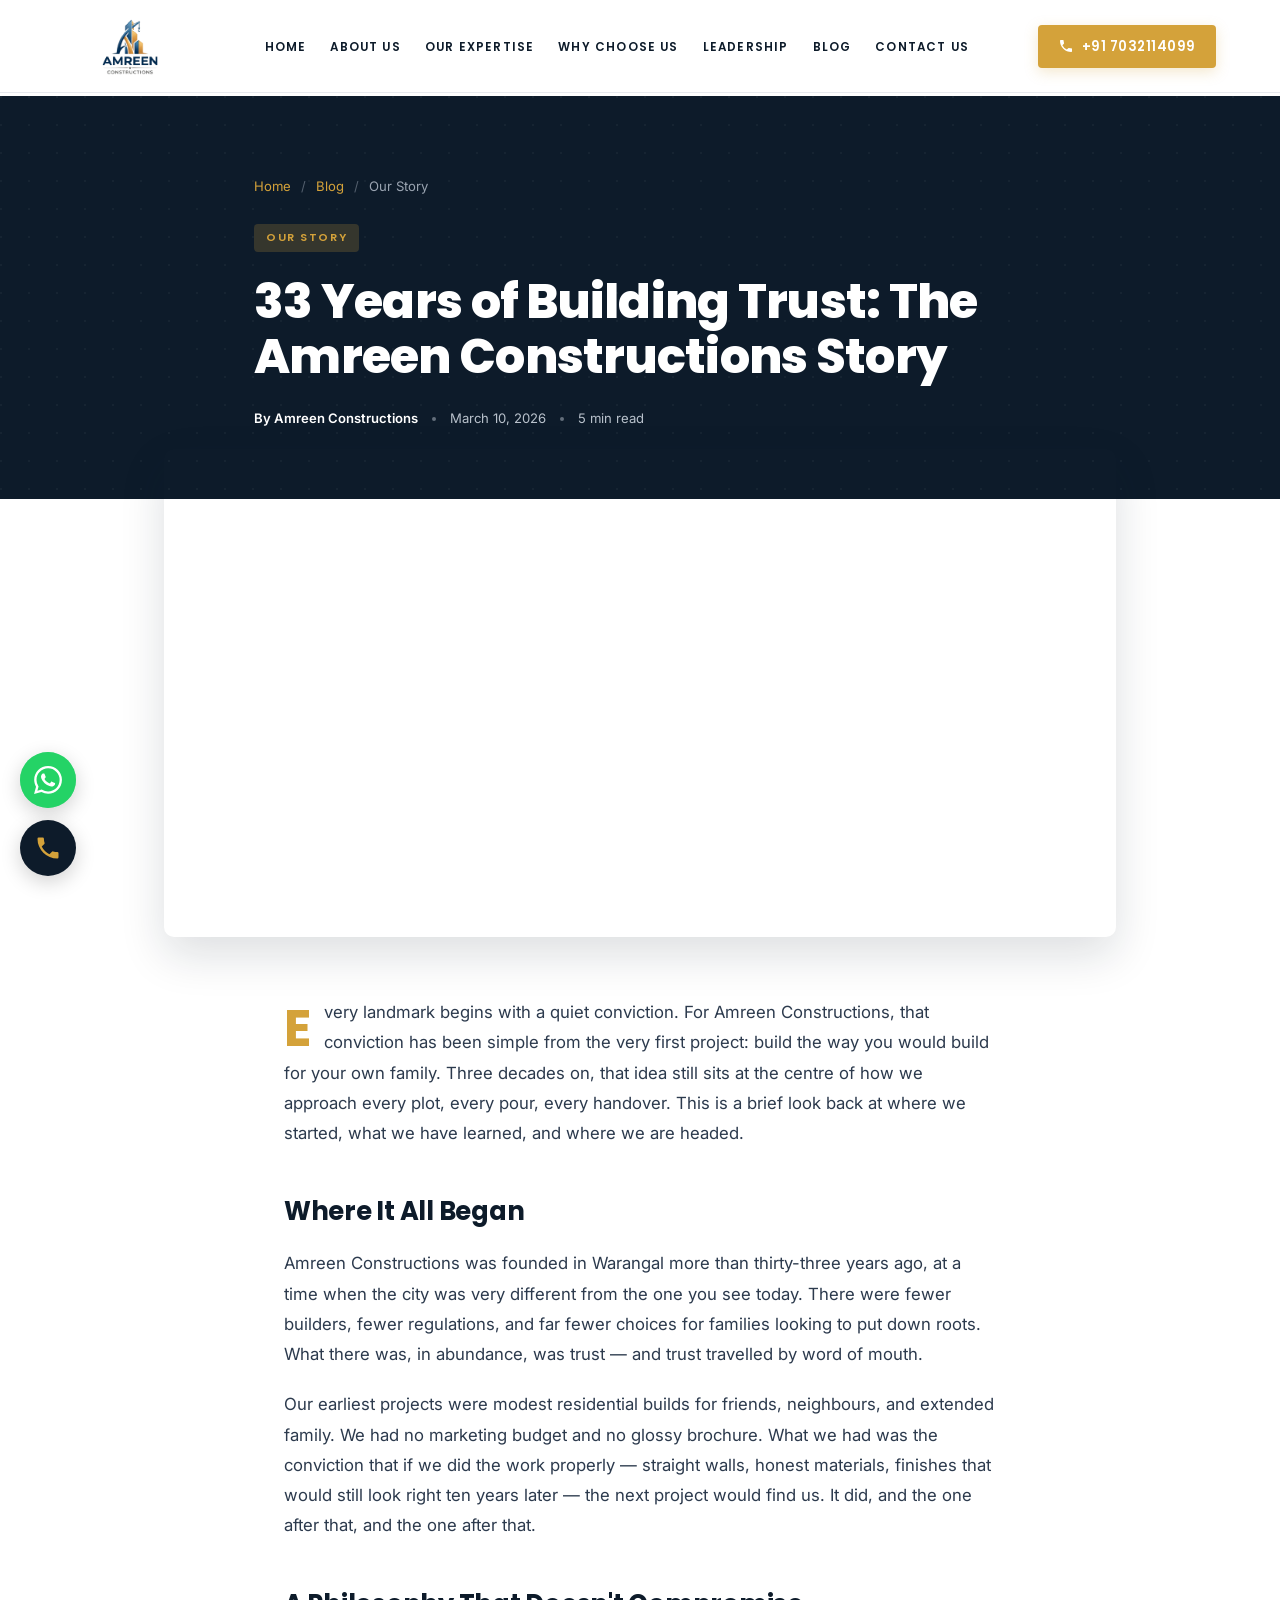
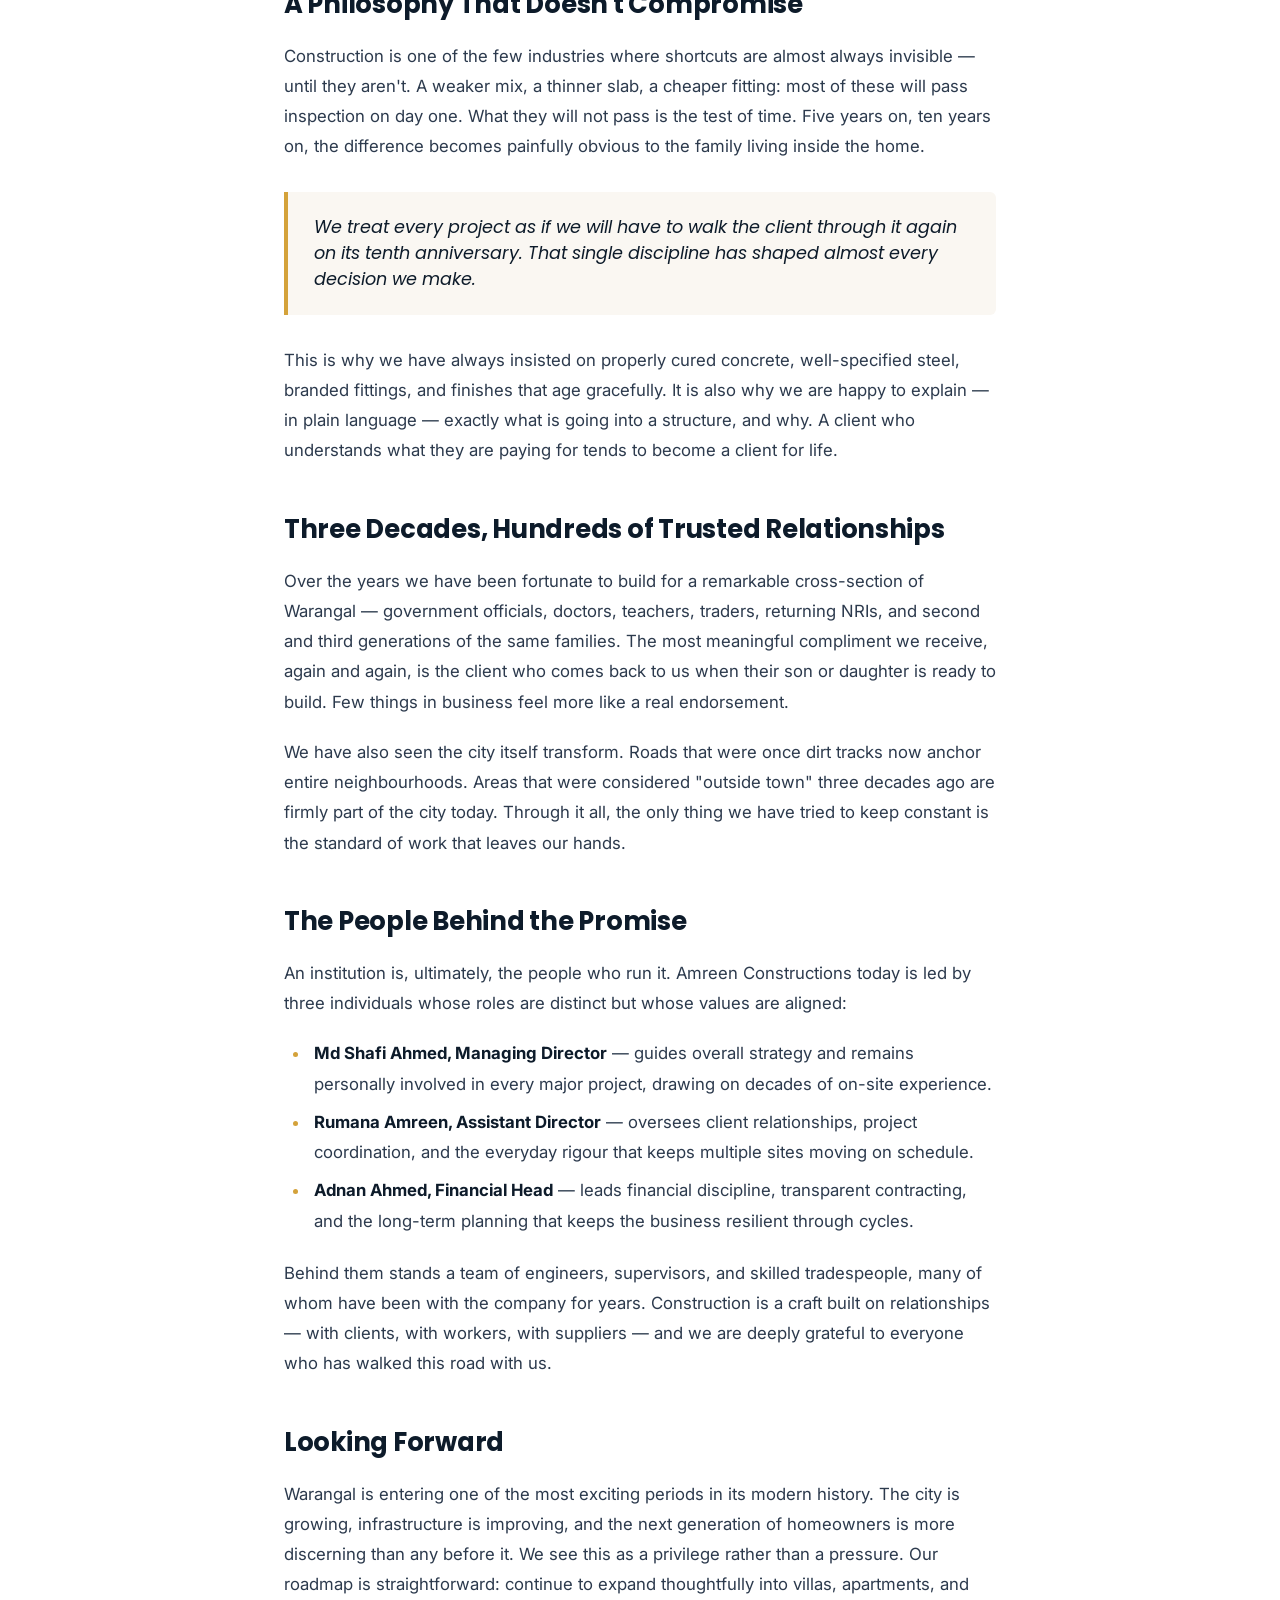
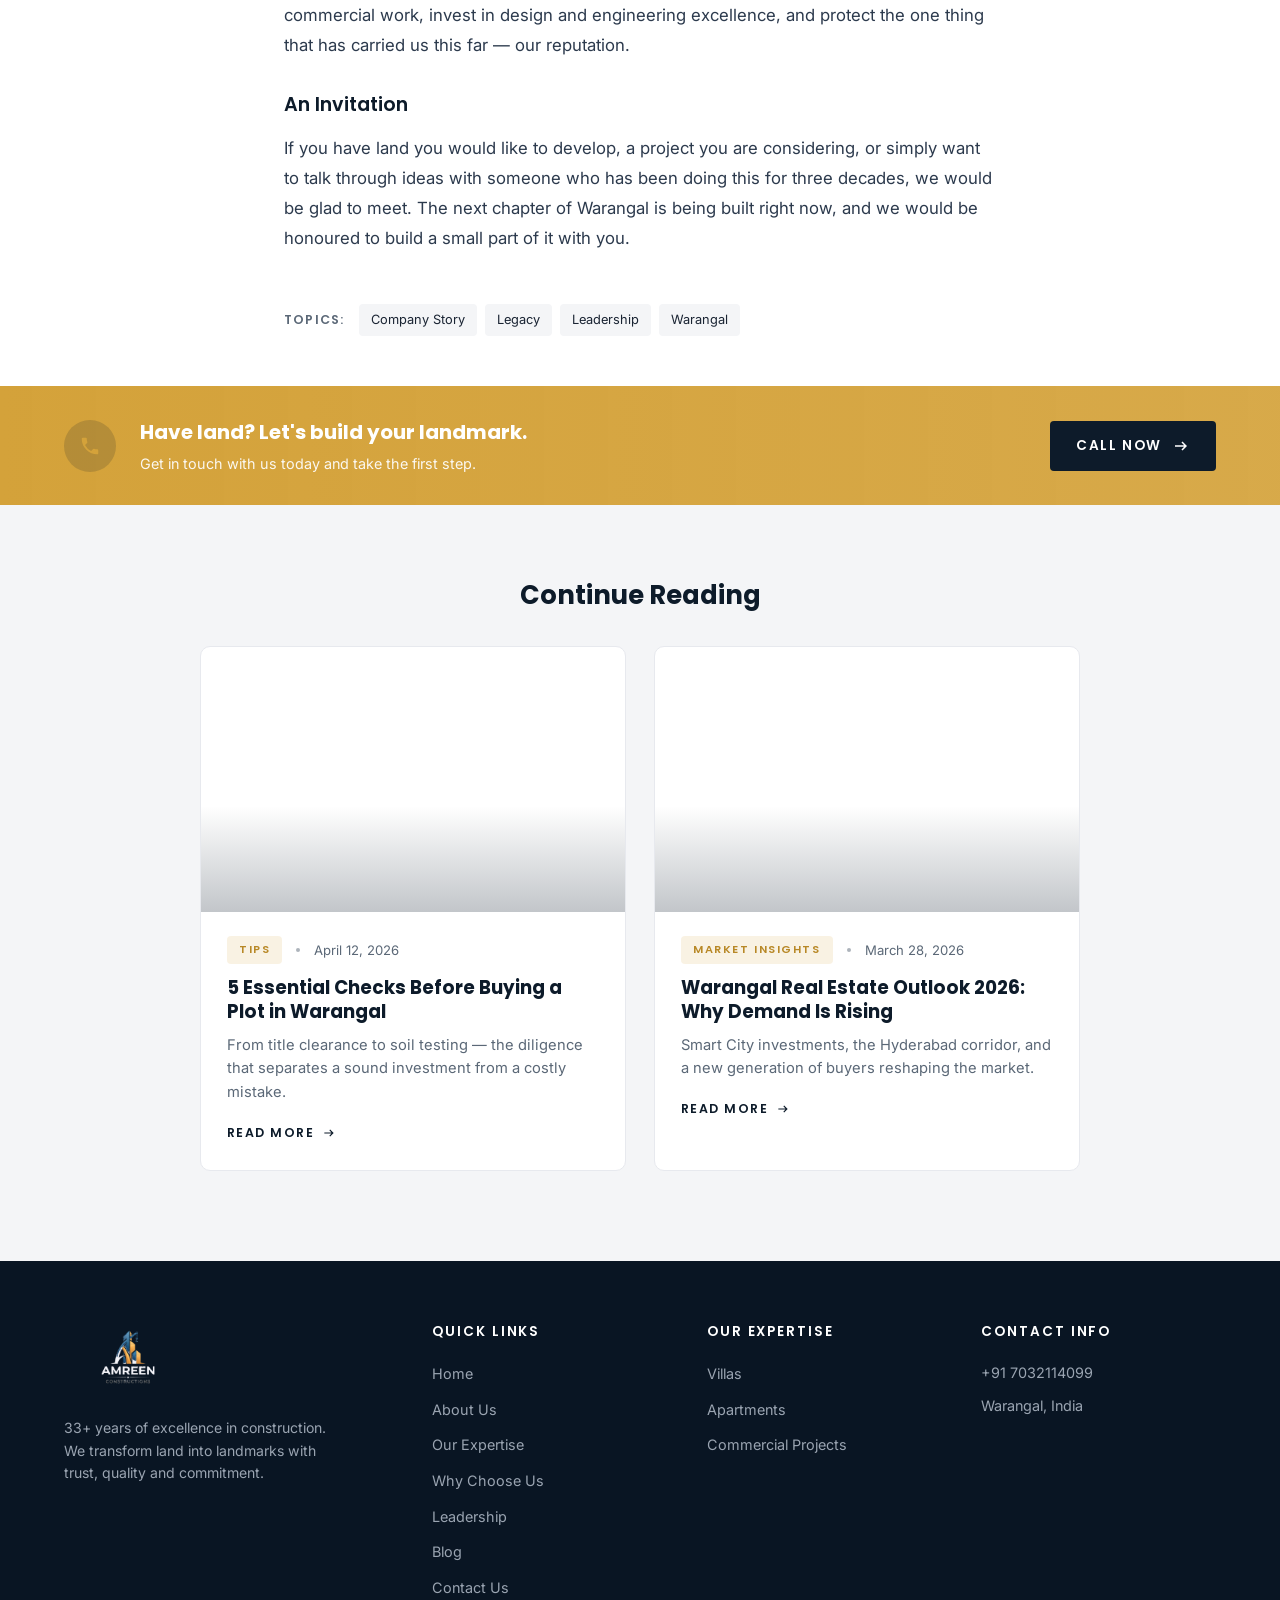
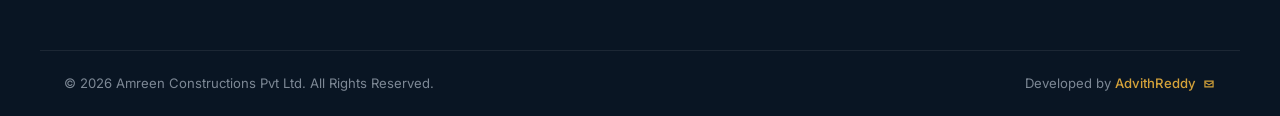
==== commit 12f3f227: "Add files via upload" ====
--- a/blog-our-story.html
+++ b/blog-our-story.html
@@ -52,11 +52,7 @@
   <header class="site-header" id="siteHeader">
     <div class="container nav-wrap">
       <a href="index.html" class="brand" aria-label="Amreen Constructions Pvt Ltd Home">
-        <img src="logo.png" alt="" class="logo-img" width="175" height="200" />
-        <span class="brand-text-h">
-          <span class="name">AMREEN</span>
-          <span class="sub">CONSTRUCTIONS</span>
-        </span>
+        <img src="logo.png" alt="Amreen Constructions Pvt Ltd" class="logo-img" width="677" height="369" />
       </a>
       <nav class="primary-nav" aria-label="Primary navigation">
         <button class="nav-toggle" id="navToggle" aria-expanded="false" aria-controls="navMenu" aria-label="Toggle menu">
@@ -211,17 +207,8 @@
   <footer class="site-footer" role="contentinfo">
     <div class="container footer-grid">
       <div class="footer-brand">
-        <a href="index.html" class="brand brand-footer">
-          <span class="brand-mark" aria-hidden="true">
-            <svg viewBox="0 0 64 64" width="34" height="34">
-              <path d="M10 50V26l12-7 12 7v24H10zm26 0V32l9-6 9 6v18H36z" fill="#d4a23a"/>
-            </svg>
-          </span>
-          <span class="brand-text">
-            <strong>AMREEN</strong>
-            <em>CONSTRUCTIONS PVT LTD</em>
-            <small>TURNING LAND INTO LANDMARKS</small>
-          </span>
+        <a href="index.html" class="brand brand-footer" aria-label="Amreen Constructions Home">
+          <img src="logo-light.png" alt="Amreen Constructions Pvt Ltd" class="logo-img-footer" width="677" height="369" />
         </a>
         <p>33+ years of excellence in construction.<br/>We transform land into landmarks with trust, quality and commitment.</p>
       </div>
@@ -265,10 +252,31 @@
     </div>
   </footer>
 
+  <!-- ============ FLOATING CONTACT BUTTONS ============ -->
+  <div class="floating-contact" aria-label="Quick contact">
+    <a href="index.html#contact"
+       class="float-btn whatsapp"
+       aria-label="Send us an enquiry on WhatsApp">
+      <svg viewBox="0 0 24 24" fill="currentColor" aria-hidden="true">
+        <path d="M17.472 14.382c-.297-.149-1.758-.867-2.03-.967-.273-.099-.471-.148-.67.15-.197.297-.767.966-.94 1.164-.173.199-.347.223-.644.075-.297-.15-1.255-.463-2.39-1.475-.883-.788-1.48-1.761-1.653-2.059-.173-.297-.018-.458.13-.606.134-.133.298-.347.446-.52.149-.174.198-.298.298-.497.099-.198.05-.371-.025-.52-.075-.149-.669-1.612-.916-2.207-.242-.579-.487-.5-.669-.51-.173-.008-.371-.01-.57-.01-.198 0-.52.074-.792.372-.272.297-1.04 1.016-1.04 2.479 0 1.462 1.065 2.875 1.213 3.074.149.198 2.096 3.2 5.077 4.487.71.306 1.263.489 1.694.625.712.227 1.36.195 1.871.118.571-.085 1.758-.719 2.006-1.413.248-.694.248-1.289.173-1.413-.074-.124-.272-.198-.57-.347m-5.421 7.403h-.004a9.87 9.87 0 0 1-5.031-1.378l-.361-.214-3.741.982.998-3.648-.235-.374a9.86 9.86 0 0 1-1.51-5.26c.001-5.45 4.436-9.884 9.888-9.884 2.64 0 5.122 1.03 6.988 2.898a9.825 9.825 0 0 1 2.893 6.994c-.003 5.45-4.437 9.884-9.885 9.884m8.413-18.297A11.815 11.815 0 0 0 12.05 0C5.495 0 .16 5.335.157 11.892c0 2.096.547 4.142 1.588 5.945L.057 24l6.305-1.654a11.882 11.882 0 0 0 5.683 1.448h.005c6.554 0 11.89-5.335 11.893-11.893A11.821 11.821 0 0 0 20.464 3.488"/>
+      </svg>
+      <span class="tip">Send Enquiry on WhatsApp</span>
+    </a>
+    <a href="tel:+917032114099"
+       class="float-btn phone"
+       aria-label="Call us at +91 70321 14099">
+      <svg viewBox="0 0 24 24" fill="currentColor" aria-hidden="true">
+        <path d="M6.62 10.79a15.05 15.05 0 0 0 6.59 6.59l2.2-2.2a1 1 0 0 1 1.01-.24c1.12.37 2.33.57 3.58.57a1 1 0 0 1 1 1V20a1 1 0 0 1-1 1A17 17 0 0 1 3 4a1 1 0 0 1 1-1h3.5a1 1 0 0 1 1 1c0 1.25.2 2.46.57 3.57a1 1 0 0 1-.25 1.02l-2.2 2.2z"/>
+      </svg>
+      <span class="tip">Call +91 70321 14099</span>
+    </a>
+  </div>
+
   <a href="#top" class="back-to-top" id="backToTop" aria-label="Back to top">
     <svg viewBox="0 0 24 24" width="18" height="18" aria-hidden="true"><path fill="currentColor" d="M12 4l8 8h-5v8h-6v-8H4z"/></svg>
   </a>
 
   <script src="script.js" defer></script>
+
 </body>
 </html>
--- a/styles.css
+++ b/styles.css
@@ -122,36 +122,21 @@
   padding-bottom: 10px;
 }
 
-.brand { display: flex; align-items: center; gap: 12px; text-decoration: none; }
+.brand {
+  display: flex;
+  align-items: center;
+  text-decoration: none;
+  flex-shrink: 0;
+}
 .logo-img {
-  height: 48px;
+  height: 72px;
   width: auto;
+  max-width: 100%;
   display: block;
   flex-shrink: 0;
   transition: transform .3s ease;
 }
-.brand:hover .logo-img { transform: scale(1.05); }
-
-.brand-text-h {
-  display: flex;
-  flex-direction: column;
-  line-height: 1;
-}
-.brand-text-h .name {
-  font-family: 'Poppins', sans-serif;
-  font-weight: 800;
-  font-size: 1.1rem;
-  letter-spacing: 0.06em;
-  color: var(--navy);
-}
-.brand-text-h .sub {
-  font-family: 'Poppins', sans-serif;
-  font-weight: 500;
-  font-size: 0.6rem;
-  letter-spacing: 0.2em;
-  color: var(--muted);
-  margin-top: 5px;
-}
+.brand:hover .logo-img { transform: scale(1.04); }
 
 /* Nav menu */
 .primary-nav { display: flex; align-items: center; }
@@ -206,36 +191,43 @@
 /* Mobile toggle */
 .nav-toggle {
   display: none;
-  width: 40px; height: 40px;
+  width: 44px; height: 44px;
   flex-direction: column;
   justify-content: center;
   align-items: center;
   gap: 5px;
+  background: transparent;
+  border: 0;
+  cursor: pointer;
+  padding: 0;
 }
 .nav-toggle span {
   display: block;
-  width: 22px; height: 2px;
+  width: 24px; height: 2px;
   background: var(--navy);
+  border-radius: 1px;
   transition: transform .3s ease, opacity .3s ease;
 }
 .nav-toggle.open span:nth-child(1) { transform: translateY(7px) rotate(45deg); }
 .nav-toggle.open span:nth-child(2) { opacity: 0; }
 .nav-toggle.open span:nth-child(3) { transform: translateY(-7px) rotate(-45deg); }
+
+/* Lock body scroll when mobile nav is open */
+body.nav-open { overflow: hidden; }
 
 /* Tighten at narrow desktops so single-line nav holds */
 @media (max-width: 1180px) {
   .nav-menu { gap: 18px; }
   .nav-link { font-size: 0.72rem; letter-spacing: 0.08em; }
+  .logo-img { height: 68px; }
 }
 @media (max-width: 1024px) {
-  .nav-wrap { gap: 12px; }
+  .nav-wrap { gap: 10px; }
   .nav-menu { gap: 14px; }
   .nav-link { font-size: 0.7rem; letter-spacing: 0.06em; }
   .phone-cta { padding: 10px 14px; font-size: 0.78rem; }
   .phone-cta span { display: none; }
-  .logo-img { height: 44px; }
-  .brand-text-h .name { font-size: 1rem; }
-  .brand-text-h .sub { font-size: 0.55rem; }
+  .logo-img { height: 64px; }
 }
 
 /* =========================================================
@@ -246,7 +238,7 @@
   min-height: 92vh;
   display: flex;
   align-items: center;
-  margin-top: 82px;
+  margin-top: 96px;
   overflow: hidden;
   background: var(--navy);
 }
@@ -663,34 +655,48 @@
   display: block;
 }
 .form-status.error { color: #c0392b; }
+.form-status.success { color: #128C3F; font-weight: 500; }
 
 /* map */
 .contact-map {
   position: relative;
   background: var(--bg-soft);
   border-radius: var(--radius-lg);
-  height: 220px;
+  height: 280px;
   overflow: hidden;
   border: 1px solid var(--line);
-}
-.map-grid {
-  position: absolute; inset: 0;
-  background-image:
-    linear-gradient(rgba(13,27,42,.06) 1px, transparent 1px),
-    linear-gradient(90deg, rgba(13,27,42,.06) 1px, transparent 1px);
-  background-size: 30px 30px;
-}
-.map-pin {
+  box-shadow: var(--shadow-sm);
+}
+.contact-map iframe {
+  width: 100%;
+  height: 100%;
+  display: block;
+  filter: saturate(0.95);
+}
+.map-overlay {
   position: absolute;
-  top: 50%; left: 50%;
-  transform: translate(-50%, -50%);
-  display: flex;
-  flex-direction: column;
-  align-items: center;
-  gap: 2px;
-}
-.map-pin strong { color: var(--navy); font-family: 'Poppins', sans-serif; font-weight: 700; font-size: 0.95rem; }
-.map-pin span { color: var(--muted); font-size: 0.8rem; }
+  bottom: 12px;
+  right: 12px;
+  display: inline-flex;
+  align-items: center;
+  gap: 6px;
+  background: #fff;
+  color: var(--navy);
+  padding: 8px 12px;
+  border-radius: 6px;
+  font-family: 'Poppins', sans-serif;
+  font-size: 0.78rem;
+  font-weight: 600;
+  letter-spacing: 0.02em;
+  box-shadow: 0 4px 12px rgba(0, 0, 0, 0.18);
+  transition: background 0.2s ease, color 0.2s ease, transform 0.2s ease;
+  text-decoration: none;
+}
+.map-overlay:hover {
+  background: var(--gold);
+  color: #fff;
+  transform: translateY(-1px);
+}
 
 /* =========================================================
    FOOTER
@@ -706,7 +712,21 @@
   gap: 40px;
   padding-bottom: 50px;
 }
-.footer-brand .brand-footer { margin-bottom: 18px; }
+.footer-brand .brand-footer {
+  display: inline-block;
+  margin-bottom: 18px;
+  text-decoration: none;
+}
+.footer-brand .logo-img-footer {
+  height: 70px;
+  width: auto;
+  max-width: 100%;
+  display: block;
+  transition: transform 0.3s ease;
+}
+.footer-brand .brand-footer:hover .logo-img-footer {
+  transform: scale(1.03);
+}
 .footer-brand p { font-size: 0.88rem; color: #9aa4b1; max-width: 280px; }
 .footer-col h4 {
   font-family: 'Poppins', sans-serif;
@@ -792,27 +812,28 @@
 
 @media (max-width: 768px) {
   .section { padding: 70px 0; }
-  .nav-toggle { display: flex; }
+  .nav-toggle { display: flex; flex-shrink: 0; margin-right: -8px; }
   .nav-menu {
     position: fixed;
-    top: 82px;
+    top: 80px;
     left: 0; right: 0;
     flex-direction: column;
     background: #ffffff;
     padding: 20px 24px;
     gap: 18px;
-    transform: translateY(-120%);
+    transform: translateY(-150%);
     transition: transform .35s ease;
     border-top: 1px solid var(--line);
     box-shadow: 0 12px 30px rgba(13,27,42,.1);
+    align-items: flex-start;
   }
   .nav-menu.open { transform: translateY(0); }
+  .nav-menu .nav-link { font-size: 0.85rem; letter-spacing: 0.1em; padding: 8px 0; }
   .phone-cta { display: none; }
-  .logo-img { height: 42px; }
-  .brand-text-h .name { font-size: 0.95rem; }
-  .brand-text-h .sub { font-size: 0.5rem; letter-spacing: 0.16em; }
-
-  .hero { min-height: 80vh; }
+  .nav-wrap { gap: 8px; padding-top: 10px; padding-bottom: 10px; }
+  .logo-img { height: 60px; }
+
+  .hero { min-height: 80vh; margin-top: 80px; }
   .hero-overlay {
     background: linear-gradient(180deg, rgba(13,27,42,.55) 0%, rgba(13,27,42,.85) 100%);
   }
@@ -844,7 +865,8 @@
 @media (max-width: 480px) {
   .container { padding: 0 18px; }
   .hero-content { padding: 60px 18px; }
-  .brand-text em { font-size: 0.5rem; }
+  .logo-img { height: 52px; }
+  .nav-wrap { padding-top: 8px; padding-bottom: 8px; }
   .btn { padding: 12px 20px; font-size: 0.78rem; }
 }
 
@@ -855,7 +877,7 @@
 /* Page hero (shorter than homepage hero) */
 .page-hero {
   position: relative;
-  margin-top: 82px;
+  margin-top: 96px;
   background: var(--navy);
   color: #fff;
   overflow: hidden;
@@ -990,7 +1012,7 @@
 .article-hero {
   background: var(--navy);
   color: #fff;
-  margin-top: 82px;
+  margin-top: 96px;
   padding: 80px 0 70px;
   position: relative;
   overflow: hidden;
@@ -1156,11 +1178,11 @@
 @media (max-width: 768px) {
   .blog-grid { grid-template-columns: 1fr; }
   .related .blog-grid { grid-template-columns: 1fr; }
-  .article-hero { padding: 60px 0 50px; }
+  .article-hero { padding: 60px 0 50px; margin-top: 80px; }
   .article-image { margin-top: -36px; }
   .article-body { padding: 40px 20px 20px; font-size: 1rem; }
   .article-body > p:first-of-type::first-letter { font-size: 2.6rem; }
-  .page-hero { padding: 70px 0 50px; }
+  .page-hero { padding: 70px 0 50px; margin-top: 80px; }
 }
 
 /* ===========================================================
@@ -1259,3 +1281,215 @@
   .testimonial-grid { grid-template-columns: 1fr; }
   .testimonial-card:last-child { max-width: none; }
 }
+
+/* ===========================================================
+   FLOATING CONTACT BUTTONS (WhatsApp + Phone)
+   =========================================================== */
+.floating-contact {
+  position: fixed;
+  left: 20px;
+  bottom: 24px;
+  z-index: 95;
+  display: flex;
+  flex-direction: column;
+  gap: 12px;
+}
+.float-btn {
+  position: relative;
+  width: 56px;
+  height: 56px;
+  border-radius: 50%;
+  display: grid;
+  place-items: center;
+  color: #fff;
+  text-decoration: none;
+  box-shadow: 0 6px 20px rgba(0, 0, 0, 0.18);
+  transition: transform .25s ease, box-shadow .25s ease;
+  animation: floatFadeIn .5s ease both;
+}
+.float-btn:hover {
+  transform: translateY(-3px) scale(1.05);
+  box-shadow: 0 10px 26px rgba(0, 0, 0, 0.25);
+}
+.float-btn svg {
+  width: 28px;
+  height: 28px;
+}
+
+/* WhatsApp green with subtle pulse ring */
+.float-btn.whatsapp {
+  background: #25D366;
+}
+.float-btn.whatsapp::before {
+  content: '';
+  position: absolute;
+  inset: 0;
+  border-radius: 50%;
+  background: #25D366;
+  opacity: 0.5;
+  z-index: -1;
+  animation: pulseRing 2s ease-out infinite;
+}
+
+/* Phone in brand navy */
+.float-btn.phone {
+  background: var(--navy);
+  color: var(--gold);
+}
+.float-btn.phone:hover {
+  background: var(--gold);
+  color: #fff;
+}
+
+/* Tooltip on hover (desktop only) */
+.float-btn .tip {
+  position: absolute;
+  left: calc(100% + 12px);
+  top: 50%;
+  transform: translateY(-50%) translateX(-6px);
+  background: var(--navy);
+  color: #fff;
+  padding: 7px 14px;
+  border-radius: 6px;
+  font-family: 'Poppins', sans-serif;
+  font-size: 0.78rem;
+  font-weight: 500;
+  letter-spacing: 0.02em;
+  white-space: nowrap;
+  opacity: 0;
+  pointer-events: none;
+  transition: opacity .25s ease, transform .25s ease;
+  box-shadow: 0 4px 14px rgba(0,0,0,.18);
+}
+.float-btn .tip::before {
+  content: '';
+  position: absolute;
+  left: -5px;
+  top: 50%;
+  transform: translateY(-50%);
+  border: 5px solid transparent;
+  border-right-color: var(--navy);
+  border-left: 0;
+}
+.float-btn:hover .tip {
+  opacity: 1;
+  transform: translateY(-50%) translateX(0);
+}
+
+@keyframes pulseRing {
+  0%   { transform: scale(1);   opacity: 0.5; }
+  70%  { transform: scale(1.4); opacity: 0; }
+  100% { transform: scale(1.4); opacity: 0; }
+}
+@keyframes floatFadeIn {
+  from { opacity: 0; transform: translateY(20px); }
+  to   { opacity: 1; transform: translateY(0); }
+}
+.float-btn.phone { animation-delay: 0.1s; }
+
+/* Mobile sizing */
+@media (max-width: 768px) {
+  .floating-contact {
+    left: 14px;
+    bottom: 16px;
+    gap: 10px;
+  }
+  .float-btn {
+    width: 50px;
+    height: 50px;
+  }
+  .float-btn svg {
+    width: 24px;
+    height: 24px;
+  }
+  .float-btn .tip { display: none; }
+}
+
+/* Respect reduced motion */
+@media (prefers-reduced-motion: reduce) {
+  .float-btn,
+  .float-btn.whatsapp::before {
+    animation: none;
+  }
+}
+
+/* ===========================================================
+   CONTACT FORM — property type chips + WhatsApp submit
+   =========================================================== */
+.field-label {
+  display: block;
+  font-family: 'Poppins', sans-serif;
+  font-size: 0.85rem;
+  font-weight: 600;
+  color: var(--navy);
+  margin-bottom: 10px;
+  letter-spacing: 0.01em;
+}
+.field-label .req {
+  color: var(--gold);
+  margin-left: 2px;
+}
+
+.property-options {
+  display: grid;
+  grid-template-columns: repeat(2, 1fr);
+  gap: 10px;
+}
+.prop-chip {
+  position: relative;
+  cursor: pointer;
+  user-select: none;
+}
+.prop-chip input {
+  position: absolute;
+  opacity: 0;
+  pointer-events: none;
+}
+.prop-chip span {
+  display: block;
+  padding: 12px 14px;
+  border: 1.5px solid var(--line);
+  border-radius: 8px;
+  background: #fff;
+  font-family: 'Poppins', sans-serif;
+  font-size: 0.85rem;
+  font-weight: 500;
+  color: var(--ink);
+  text-align: center;
+  transition: all 0.2s ease;
+}
+.prop-chip:hover span {
+  border-color: rgba(37, 211, 102, 0.5);
+  background: rgba(37, 211, 102, 0.04);
+}
+.prop-chip input:checked + span {
+  border-color: #25D366;
+  background: rgba(37, 211, 102, 0.1);
+  color: #128C3F;
+  font-weight: 600;
+}
+.prop-chip input:focus-visible + span {
+  box-shadow: 0 0 0 3px rgba(37, 211, 102, 0.25);
+}
+
+/* WhatsApp submit button (replaces dark Send Message button) */
+.btn-whatsapp {
+  background: #25D366;
+  color: #fff;
+  box-shadow: 0 8px 22px rgba(37, 211, 102, 0.32);
+}
+.btn-whatsapp:hover {
+  background: #1FB855;
+  transform: translateY(-2px);
+  box-shadow: 0 12px 30px rgba(37, 211, 102, 0.4);
+}
+.btn-whatsapp svg {
+  /* WhatsApp icon stays at intrinsic size */
+  flex-shrink: 0;
+}
+
+/* Mobile chip layout */
+@media (max-width: 480px) {
+  .property-options { grid-template-columns: 1fr 1fr; gap: 8px; }
+  .prop-chip span { padding: 11px 8px; font-size: 0.78rem; }
+}
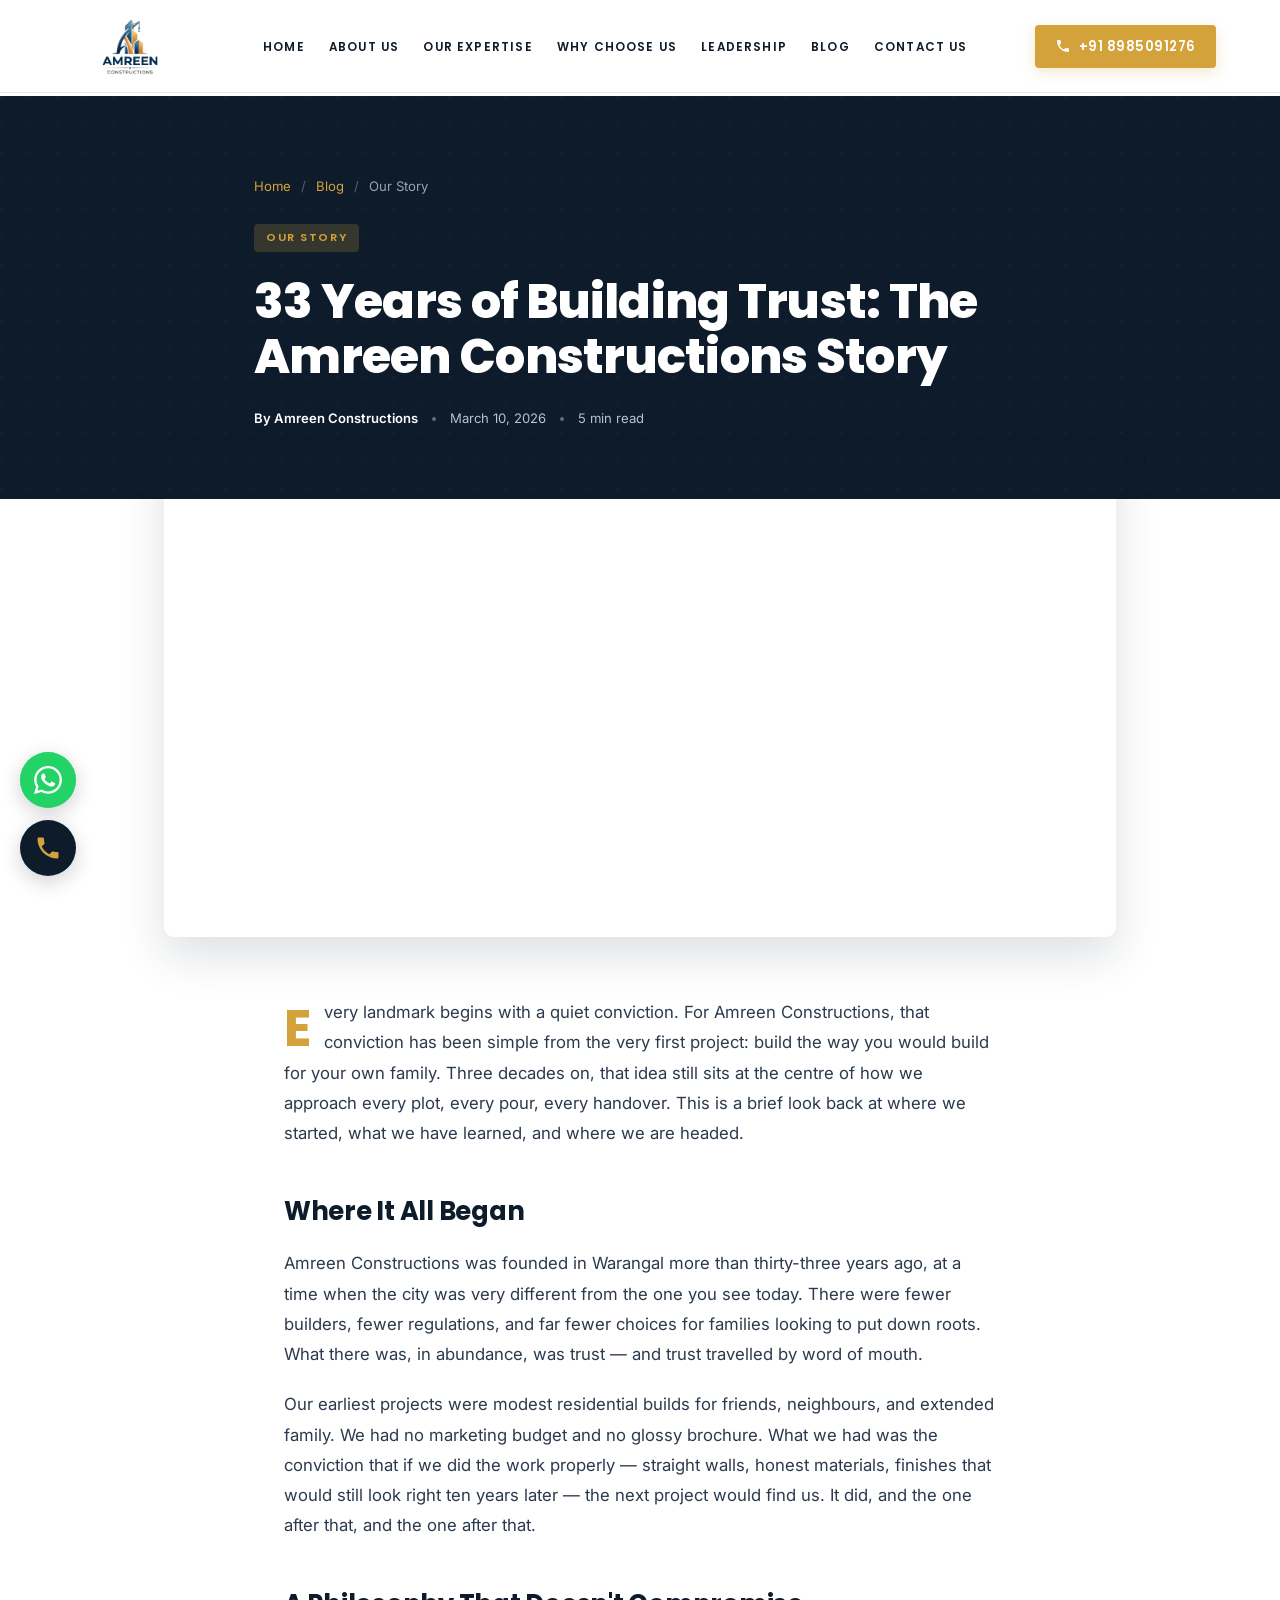
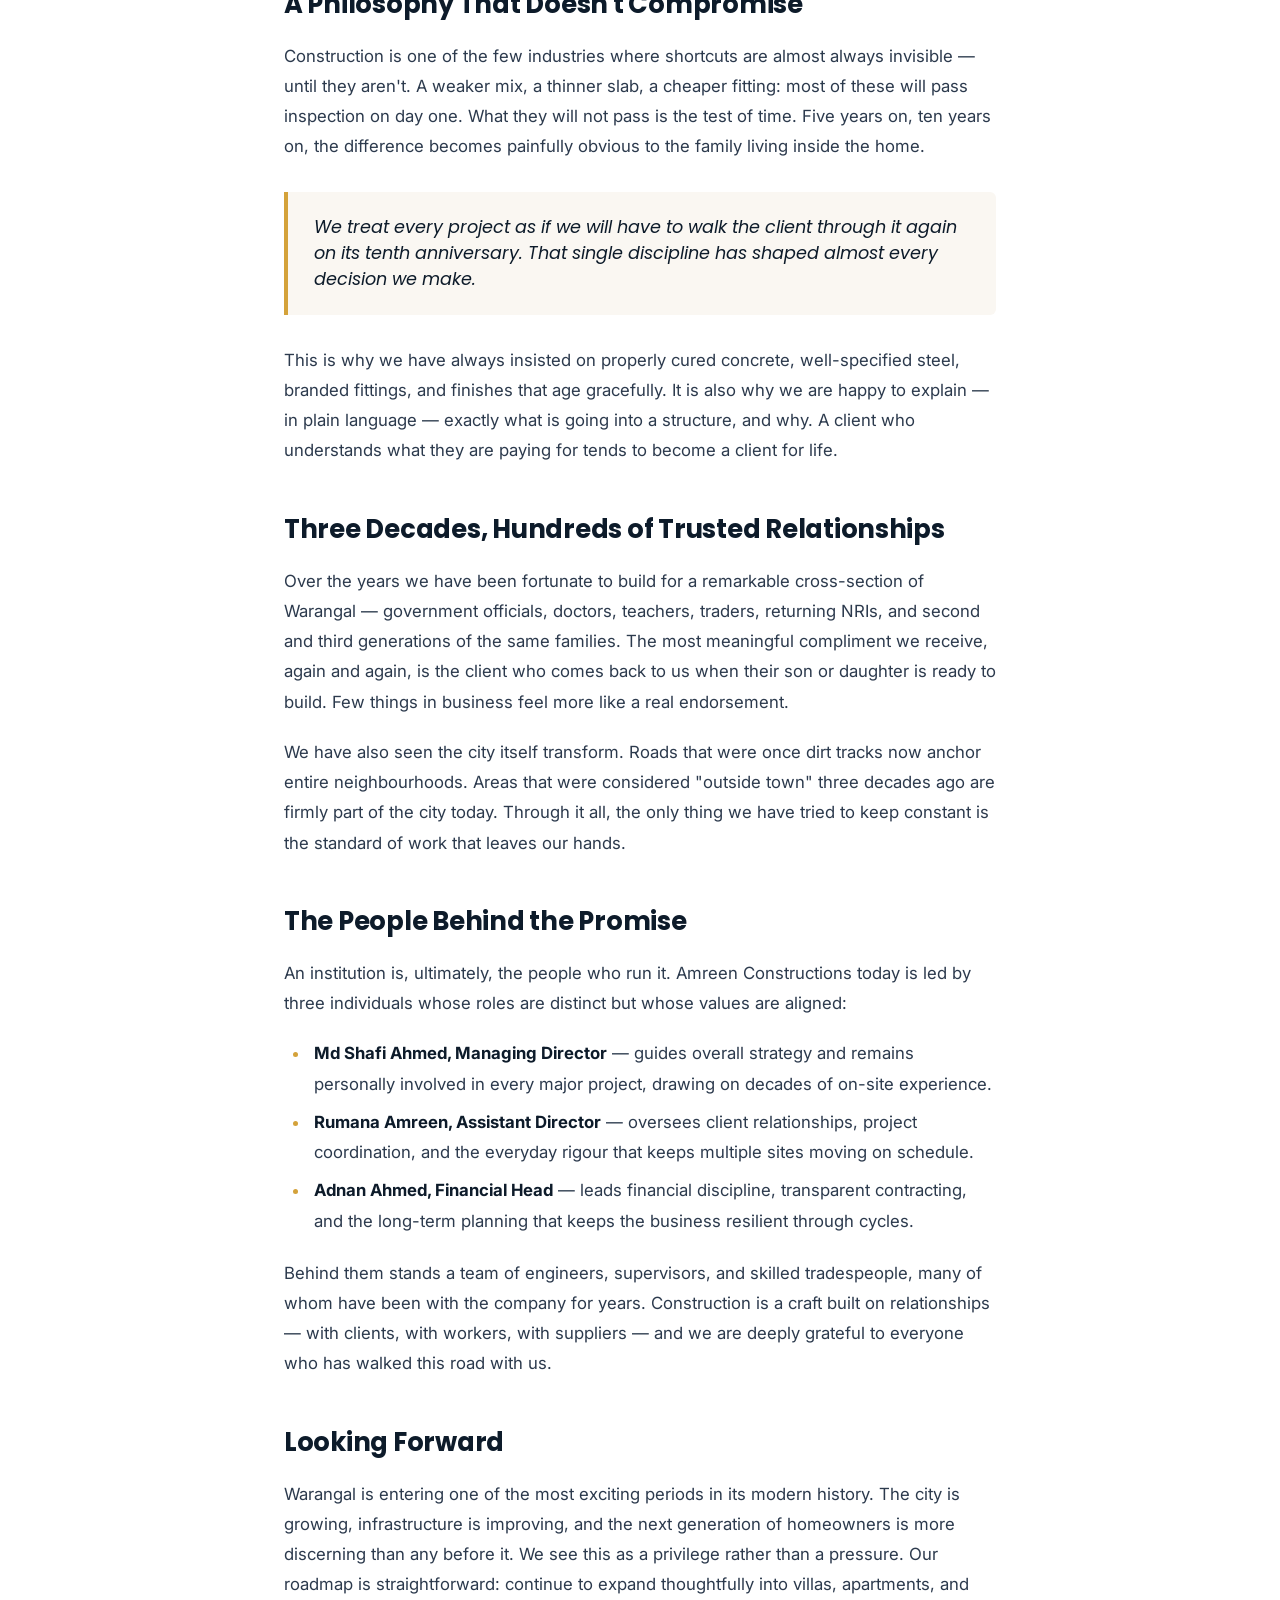
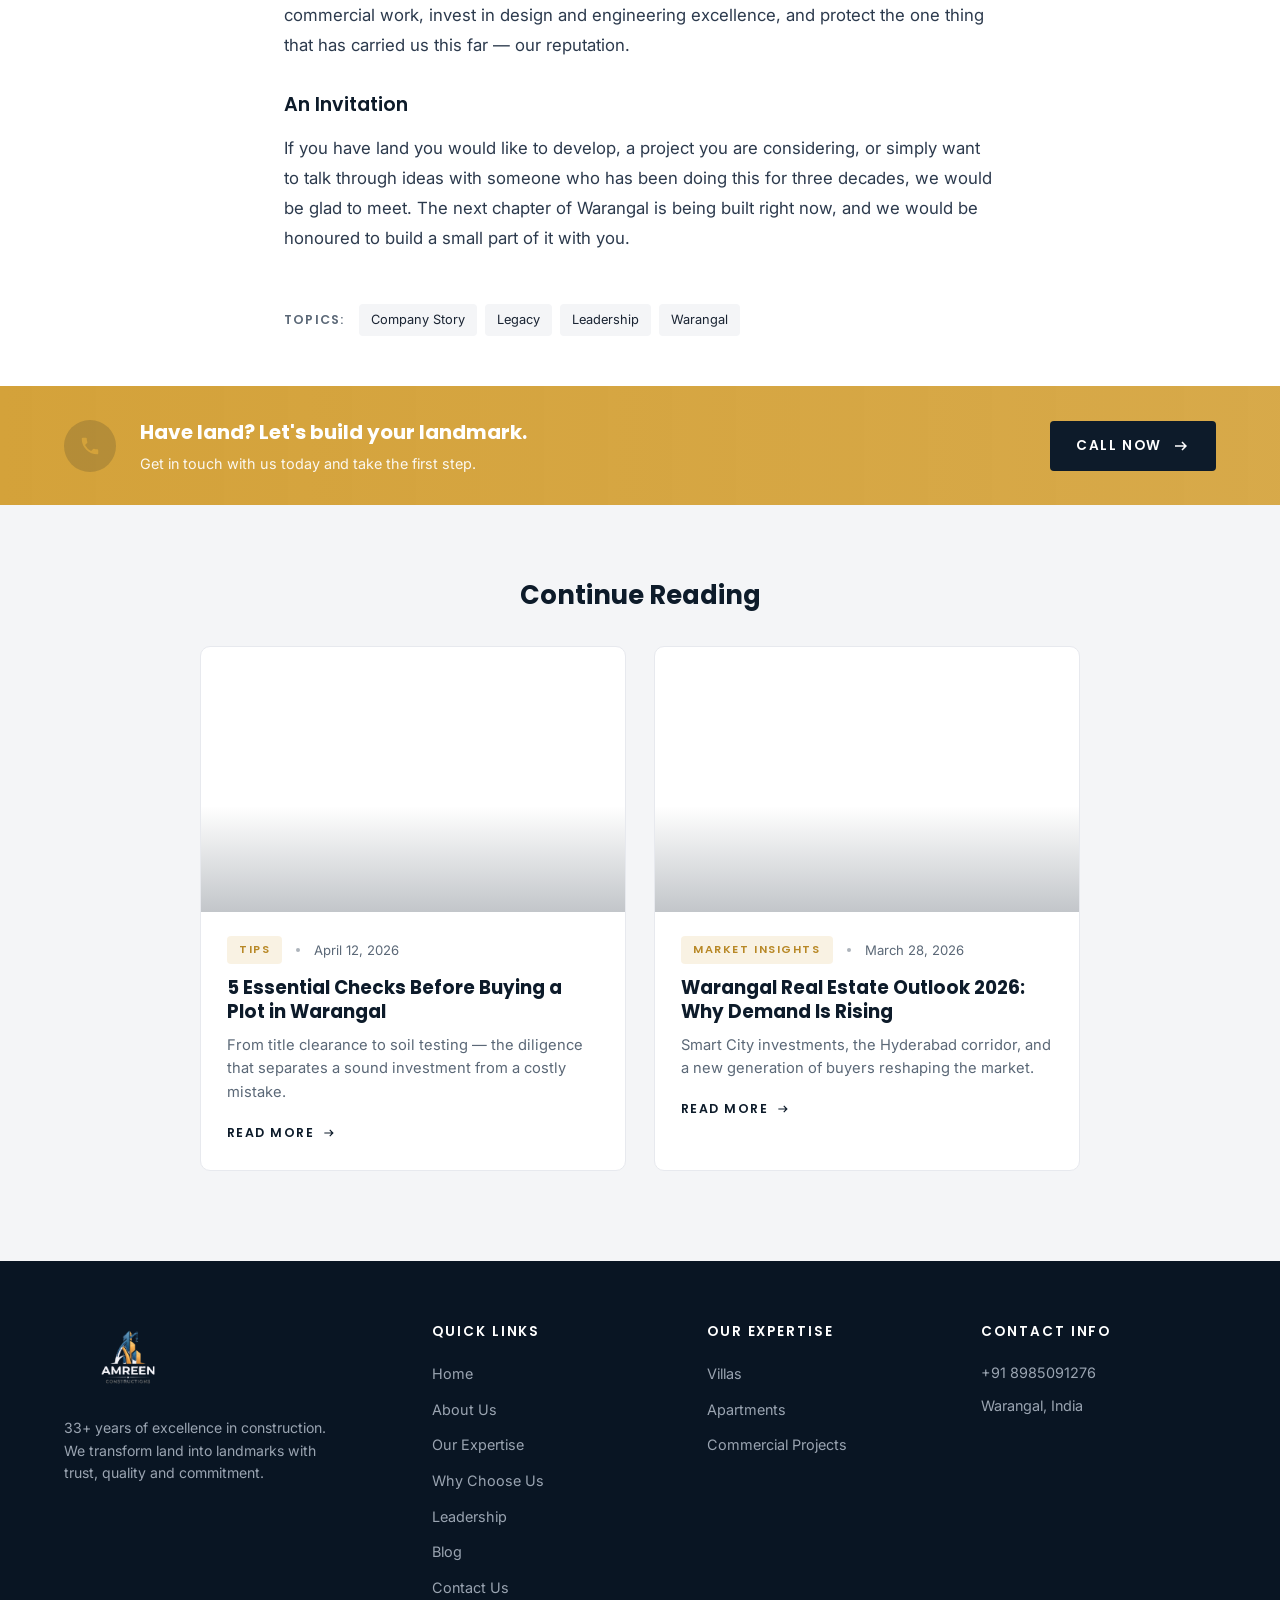
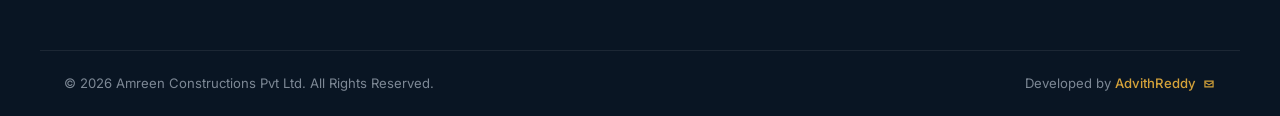
==== commit 4c9501ed: "MOBILE NUMBER CHNAGED" ====
--- a/blog-our-story.html
+++ b/blog-our-story.html
@@ -68,9 +68,9 @@
           <li><a href="index.html#contact" class="nav-link">Contact Us</a></li>
         </ul>
       </nav>
-      <a href="tel:+917032114099" class="phone-cta">
+      <a href="tel:+918985091276" class="phone-cta">
         <svg viewBox="0 0 24 24" width="16" height="16" aria-hidden="true"><path fill="currentColor" d="M6.6 10.8a15.05 15.05 0 0 0 6.6 6.6l2.2-2.2a1 1 0 0 1 1-.25 11.4 11.4 0 0 0 3.6.57 1 1 0 0 1 1 1V20a1 1 0 0 1-1 1A17 17 0 0 1 3 4a1 1 0 0 1 1-1h3.5a1 1 0 0 1 1 1 11.4 11.4 0 0 0 .57 3.6 1 1 0 0 1-.25 1z"/></svg>
-        <span>+91 7032114099</span>
+        <span>+91 8985091276</span>
       </a>
     </div>
   </header>
@@ -155,7 +155,7 @@
         <h3>Have land? Let's build your landmark.</h3>
         <p>Get in touch with us today and take the first step.</p>
       </div>
-      <a href="tel:+917032114099" class="btn btn-dark">
+      <a href="tel:+918985091276" class="btn btn-dark">
         Call Now
         <svg viewBox="0 0 24 24" width="18" height="18" aria-hidden="true"><path fill="currentColor" d="M4 11h12.2l-3.6-3.6L14 6l6 6-6 6-1.4-1.4L16.2 13H4z"/></svg>
       </a>
@@ -235,7 +235,7 @@
       <div class="footer-col">
         <h4>CONTACT INFO</h4>
         <ul class="footer-contact">
-          <li><a href="tel:+917032114099">+91 7032114099</a></li>
+          <li><a href="tel:+918985091276">+91 8985091276</a></li>
           <li>Warangal, India</li>
         </ul>
       </div>
@@ -262,7 +262,7 @@
       </svg>
       <span class="tip">Send Enquiry on WhatsApp</span>
     </a>
-    <a href="tel:+917032114099"
+    <a href="tel:+918985091276"
        class="float-btn phone"
        aria-label="Call us at +91 70321 14099">
       <svg viewBox="0 0 24 24" fill="currentColor" aria-hidden="true">
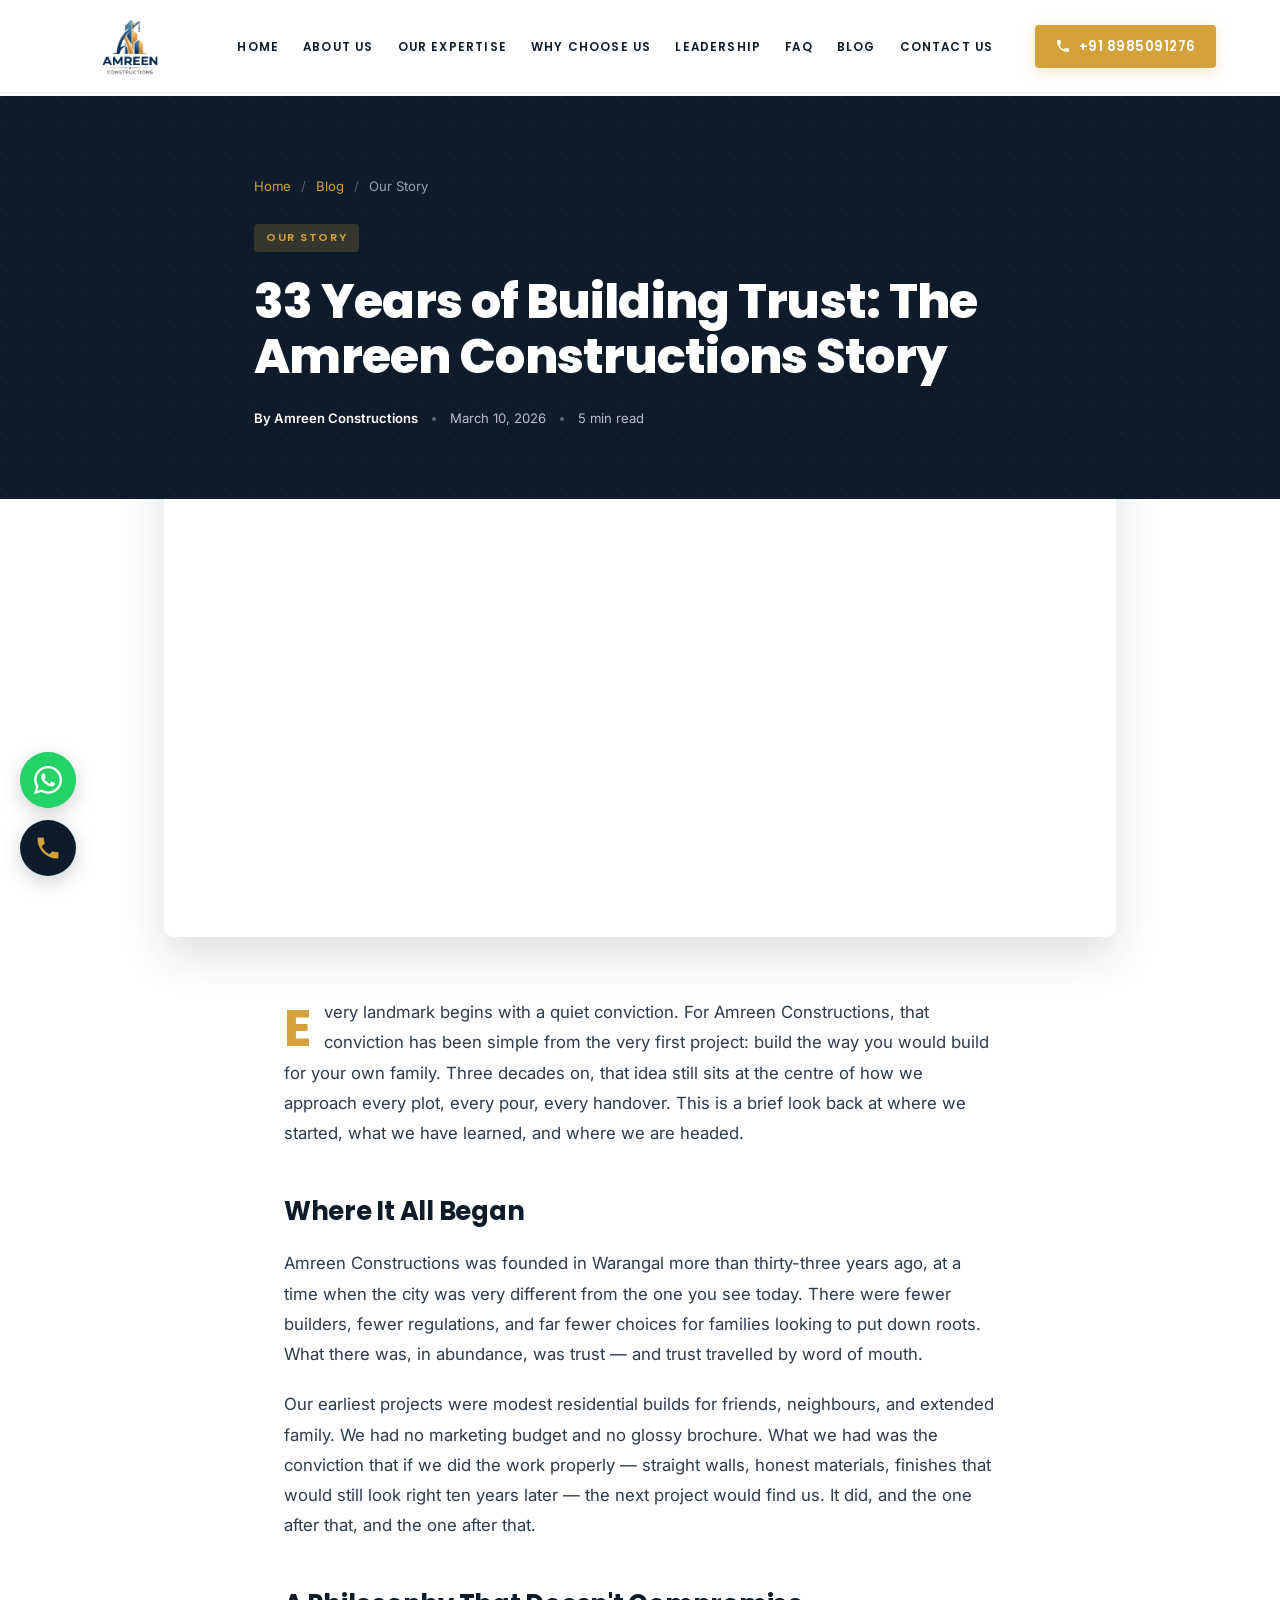
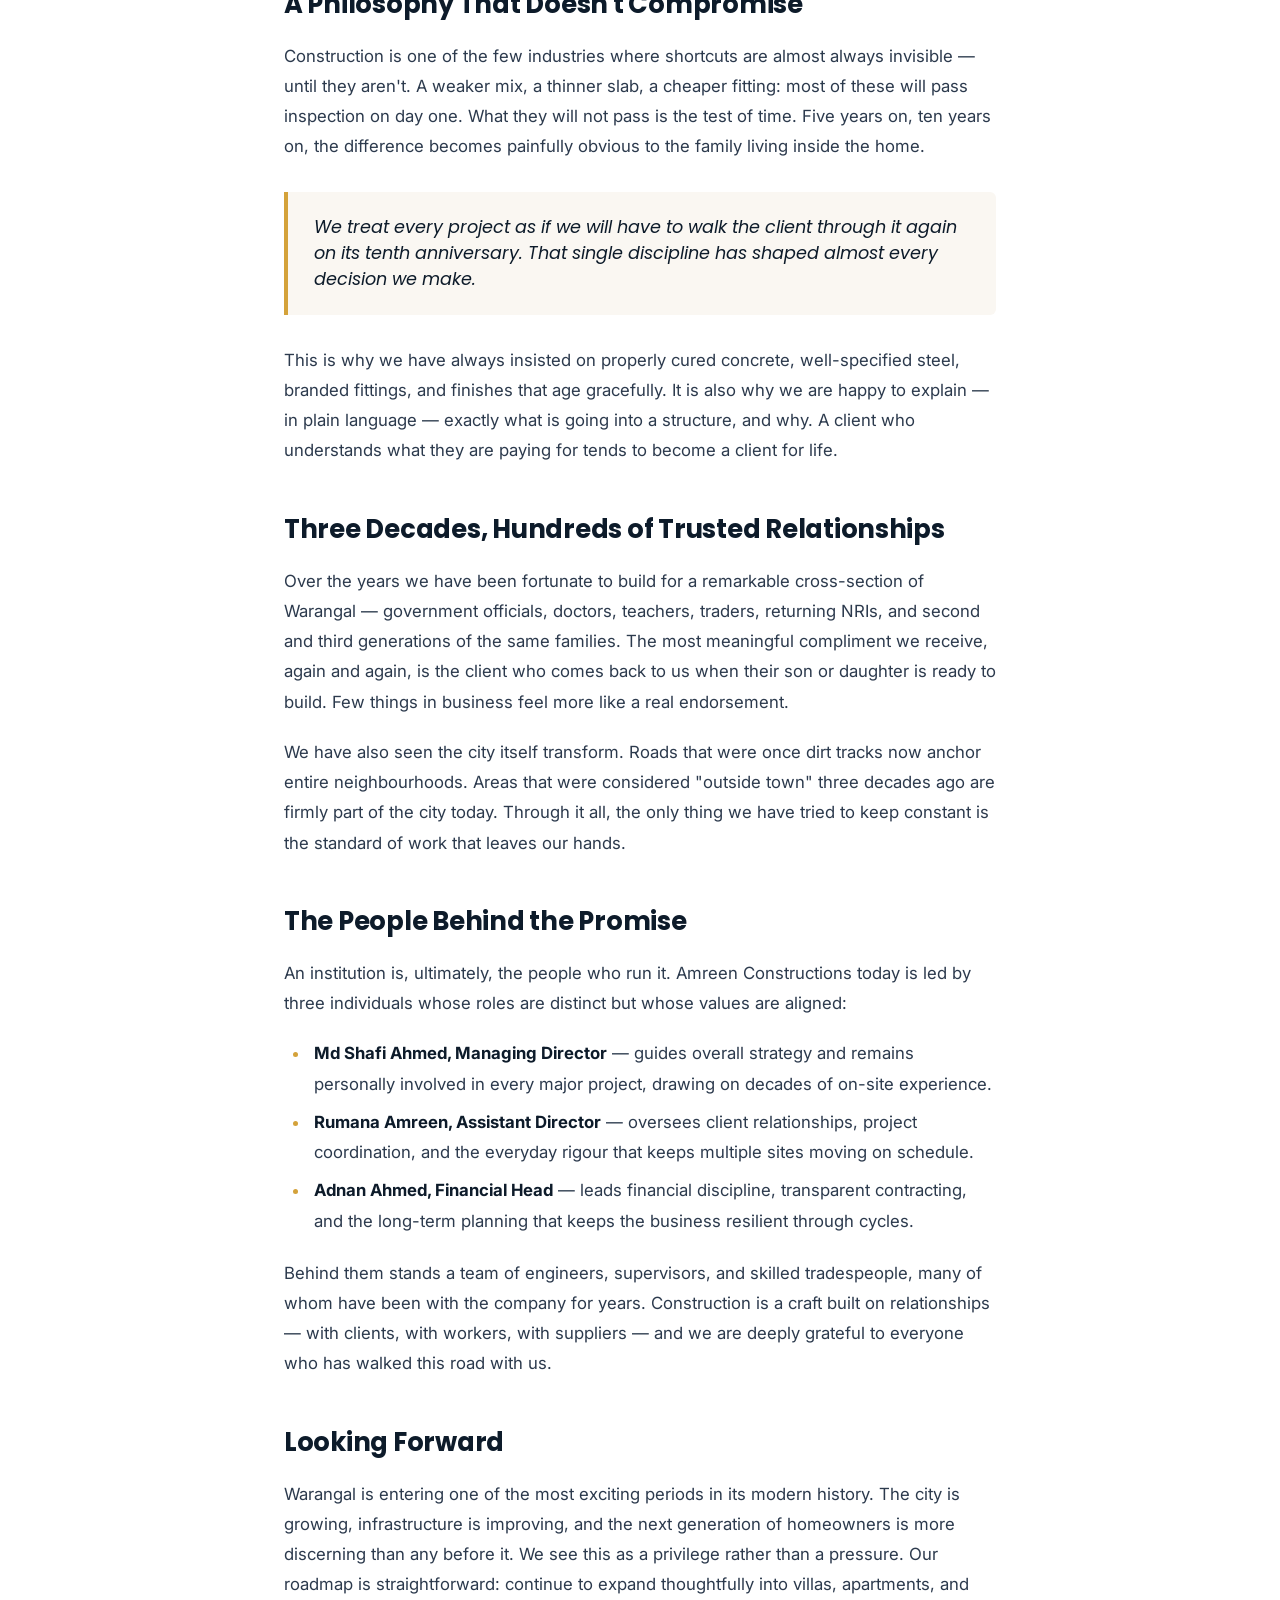
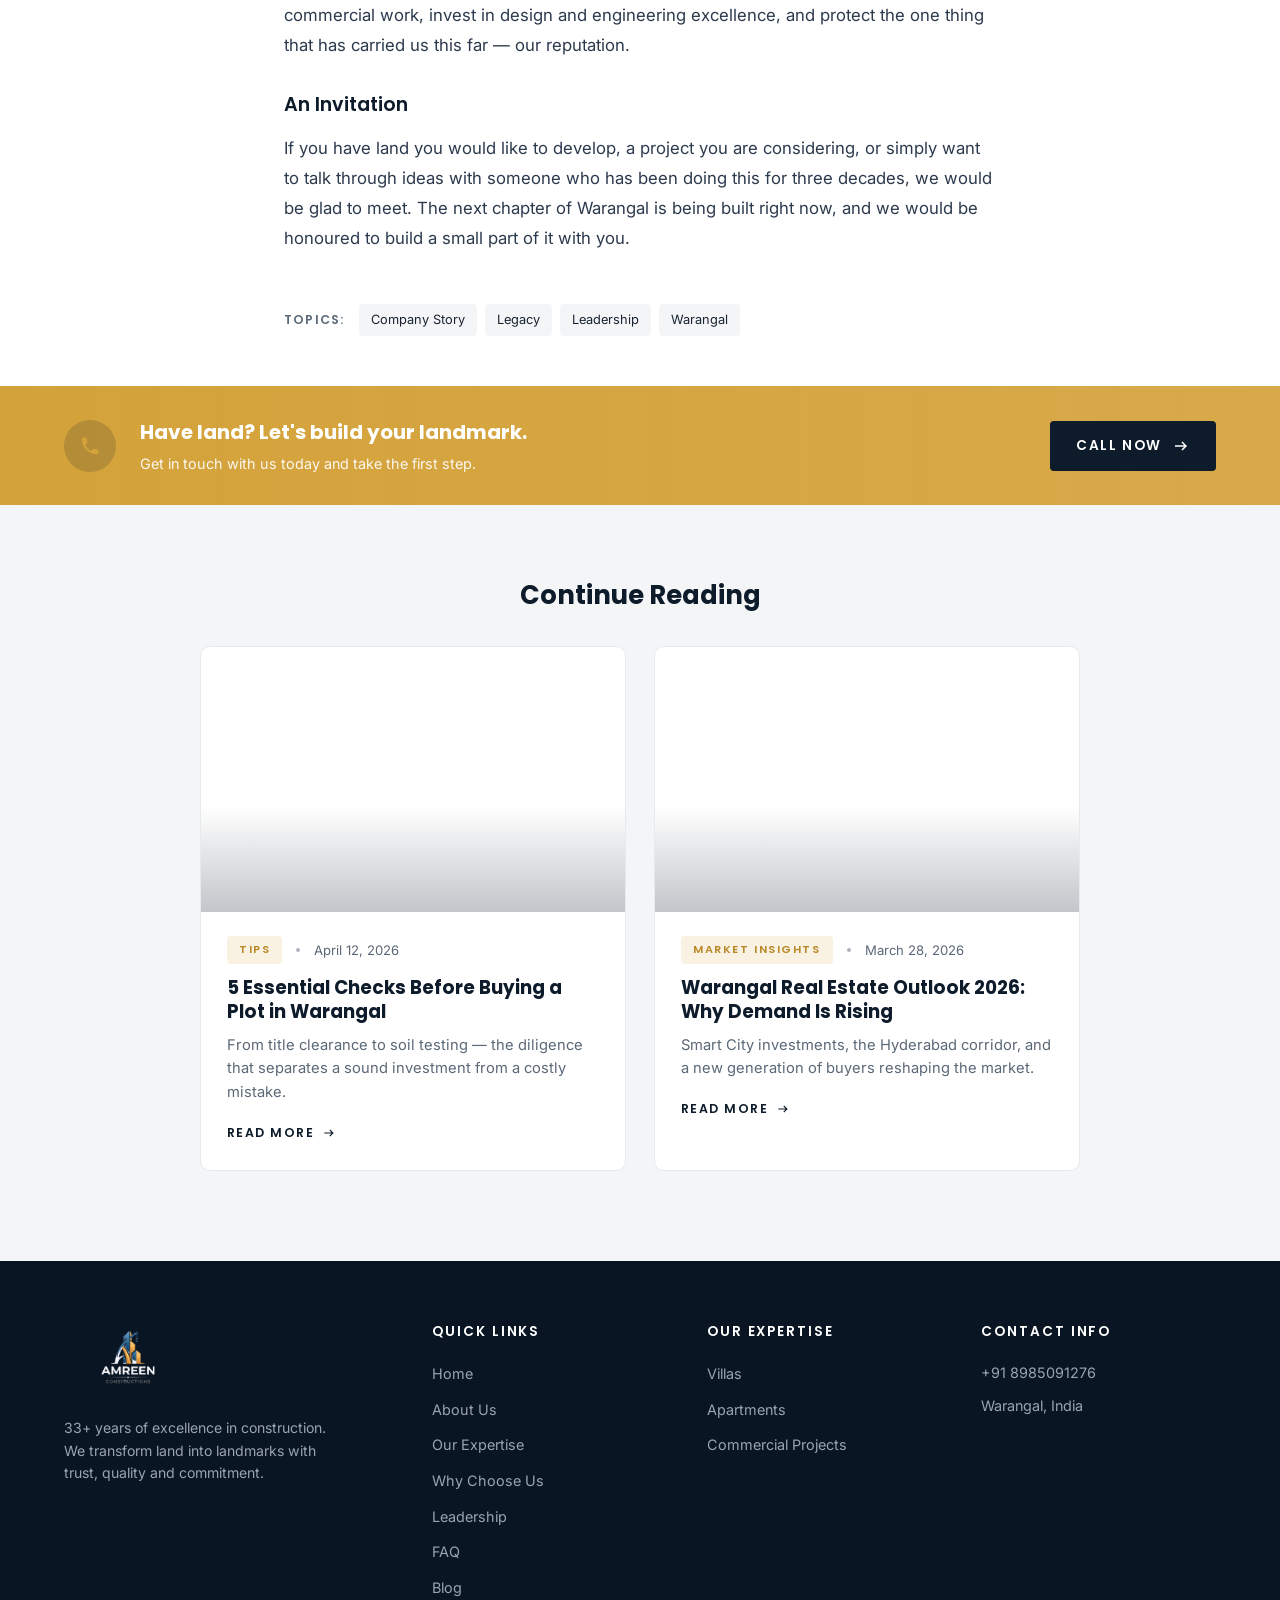
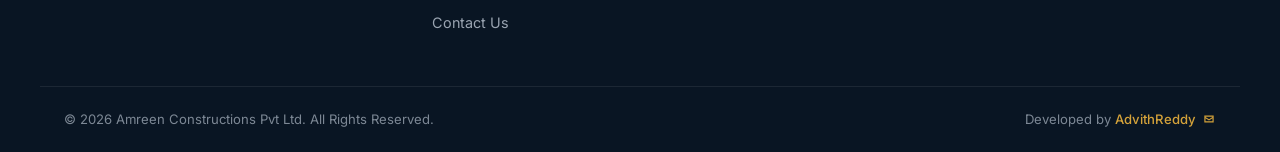
==== commit b40a3c92: "Add files via upload" ====
--- a/blog-our-story.html
+++ b/blog-our-story.html
@@ -46,6 +46,19 @@
     "articleSection": "Our Story"
   }
   </script>
+
+  <!-- JSON-LD: BreadcrumbList -->
+  <script type="application/ld+json">
+  {
+    "@context": "https://schema.org",
+    "@type": "BreadcrumbList",
+    "itemListElement": [
+      { "@type": "ListItem", "position": 1, "name": "Home", "item": "https://amreenconstructions.com/" },
+      { "@type": "ListItem", "position": 2, "name": "Blog", "item": "https://amreenconstructions.com/blog.html" },
+      { "@type": "ListItem", "position": 3, "name": "33 Years of Building Trust", "item": "https://amreenconstructions.com/blog-our-story.html" }
+    ]
+  }
+  </script>
 </head>
 <body>
 
@@ -64,6 +77,7 @@
           <li><a href="index.html#expertise" class="nav-link">Our Expertise</a></li>
           <li><a href="index.html#why" class="nav-link">Why Choose Us</a></li>
           <li><a href="index.html#leadership" class="nav-link">Leadership</a></li>
+          <li><a href="index.html#faq" class="nav-link">FAQ</a></li>
           <li><a href="blog.html" class="nav-link active">Blog</a></li>
           <li><a href="index.html#contact" class="nav-link">Contact Us</a></li>
         </ul>
@@ -220,6 +234,7 @@
           <li><a href="index.html#expertise">Our Expertise</a></li>
           <li><a href="index.html#why">Why Choose Us</a></li>
           <li><a href="index.html#leadership">Leadership</a></li>
+          <li><a href="index.html#faq">FAQ</a></li>
           <li><a href="blog.html">Blog</a></li>
           <li><a href="index.html#contact">Contact Us</a></li>
         </ul>
@@ -264,11 +279,11 @@
     </a>
     <a href="tel:+918985091276"
        class="float-btn phone"
-       aria-label="Call us at +91 70321 14099">
+       aria-label="Call us at +91 89850 91276">
       <svg viewBox="0 0 24 24" fill="currentColor" aria-hidden="true">
         <path d="M6.62 10.79a15.05 15.05 0 0 0 6.59 6.59l2.2-2.2a1 1 0 0 1 1.01-.24c1.12.37 2.33.57 3.58.57a1 1 0 0 1 1 1V20a1 1 0 0 1-1 1A17 17 0 0 1 3 4a1 1 0 0 1 1-1h3.5a1 1 0 0 1 1 1c0 1.25.2 2.46.57 3.57a1 1 0 0 1-.25 1.02l-2.2 2.2z"/>
       </svg>
-      <span class="tip">Call +91 70321 14099</span>
+      <span class="tip">Call +91 89850 91276</span>
     </a>
   </div>
 
--- a/styles.css
+++ b/styles.css
@@ -1493,3 +1493,112 @@
   .property-options { grid-template-columns: 1fr 1fr; gap: 8px; }
   .prop-chip span { padding: 11px 8px; font-size: 0.78rem; }
 }
+
+/* ---------- FAQ Section ---------- */
+.section.faq { background: var(--bg-soft); }
+
+.section-sub {
+  font-size: 1rem;
+  color: var(--muted);
+  max-width: 640px;
+  margin: -28px auto 50px;
+  line-height: 1.7;
+}
+.section-sub.center { text-align: center; }
+
+.faq-list {
+  max-width: 880px;
+  margin: 0 auto;
+  display: flex;
+  flex-direction: column;
+  gap: 14px;
+}
+
+.faq-item {
+  background: var(--bg);
+  border: 1px solid var(--line);
+  border-radius: var(--radius-lg);
+  box-shadow: var(--shadow-sm);
+  transition: box-shadow 0.25s ease, border-color 0.25s ease;
+  overflow: hidden;
+}
+
+.faq-item[open] {
+  border-color: rgba(212, 162, 58, 0.45);
+  box-shadow: var(--shadow-md);
+}
+
+.faq-item > summary {
+  list-style: none;
+  cursor: pointer;
+  padding: 20px 22px;
+  display: flex;
+  align-items: center;
+  justify-content: space-between;
+  gap: 16px;
+  font-family: 'Poppins', sans-serif;
+  font-weight: 600;
+  font-size: 1.02rem;
+  color: var(--navy);
+  line-height: 1.4;
+}
+
+.faq-item > summary::-webkit-details-marker { display: none; }
+.faq-item > summary::marker { display: none; }
+
+.faq-item > summary > span:first-child { flex: 1; }
+
+.faq-icon {
+  flex-shrink: 0;
+  color: var(--gold);
+  display: inline-flex;
+  align-items: center;
+  justify-content: center;
+  width: 28px;
+  height: 28px;
+  border-radius: 50%;
+  background: rgba(212, 162, 58, 0.1);
+  transition: transform 0.25s ease, background 0.25s ease;
+}
+
+.faq-item[open] .faq-icon { transform: rotate(180deg); background: rgba(212, 162, 58, 0.2); }
+
+.faq-answer {
+  padding: 0 22px 22px 22px;
+  color: var(--ink);
+  font-size: 0.97rem;
+  line-height: 1.75;
+  border-top: 1px solid var(--line);
+  padding-top: 18px;
+}
+
+.faq-answer p { margin-bottom: 12px; }
+.faq-answer p:last-child { margin-bottom: 0; }
+.faq-answer ul { margin: 10px 0 14px 0; padding-left: 0; }
+.faq-answer ul li {
+  position: relative;
+  padding-left: 22px;
+  margin-bottom: 8px;
+}
+.faq-answer ul li::before {
+  content: "";
+  position: absolute;
+  left: 4px;
+  top: 11px;
+  width: 6px;
+  height: 6px;
+  border-radius: 50%;
+  background: var(--gold);
+}
+.faq-answer a {
+  color: var(--gold-2);
+  text-decoration: underline;
+  text-underline-offset: 3px;
+  font-weight: 500;
+}
+.faq-answer a:hover { color: var(--navy); }
+
+@media (max-width: 600px) {
+  .faq-item > summary { padding: 16px 18px; font-size: 0.96rem; }
+  .faq-answer { padding: 14px 18px 18px 18px; font-size: 0.93rem; }
+}
